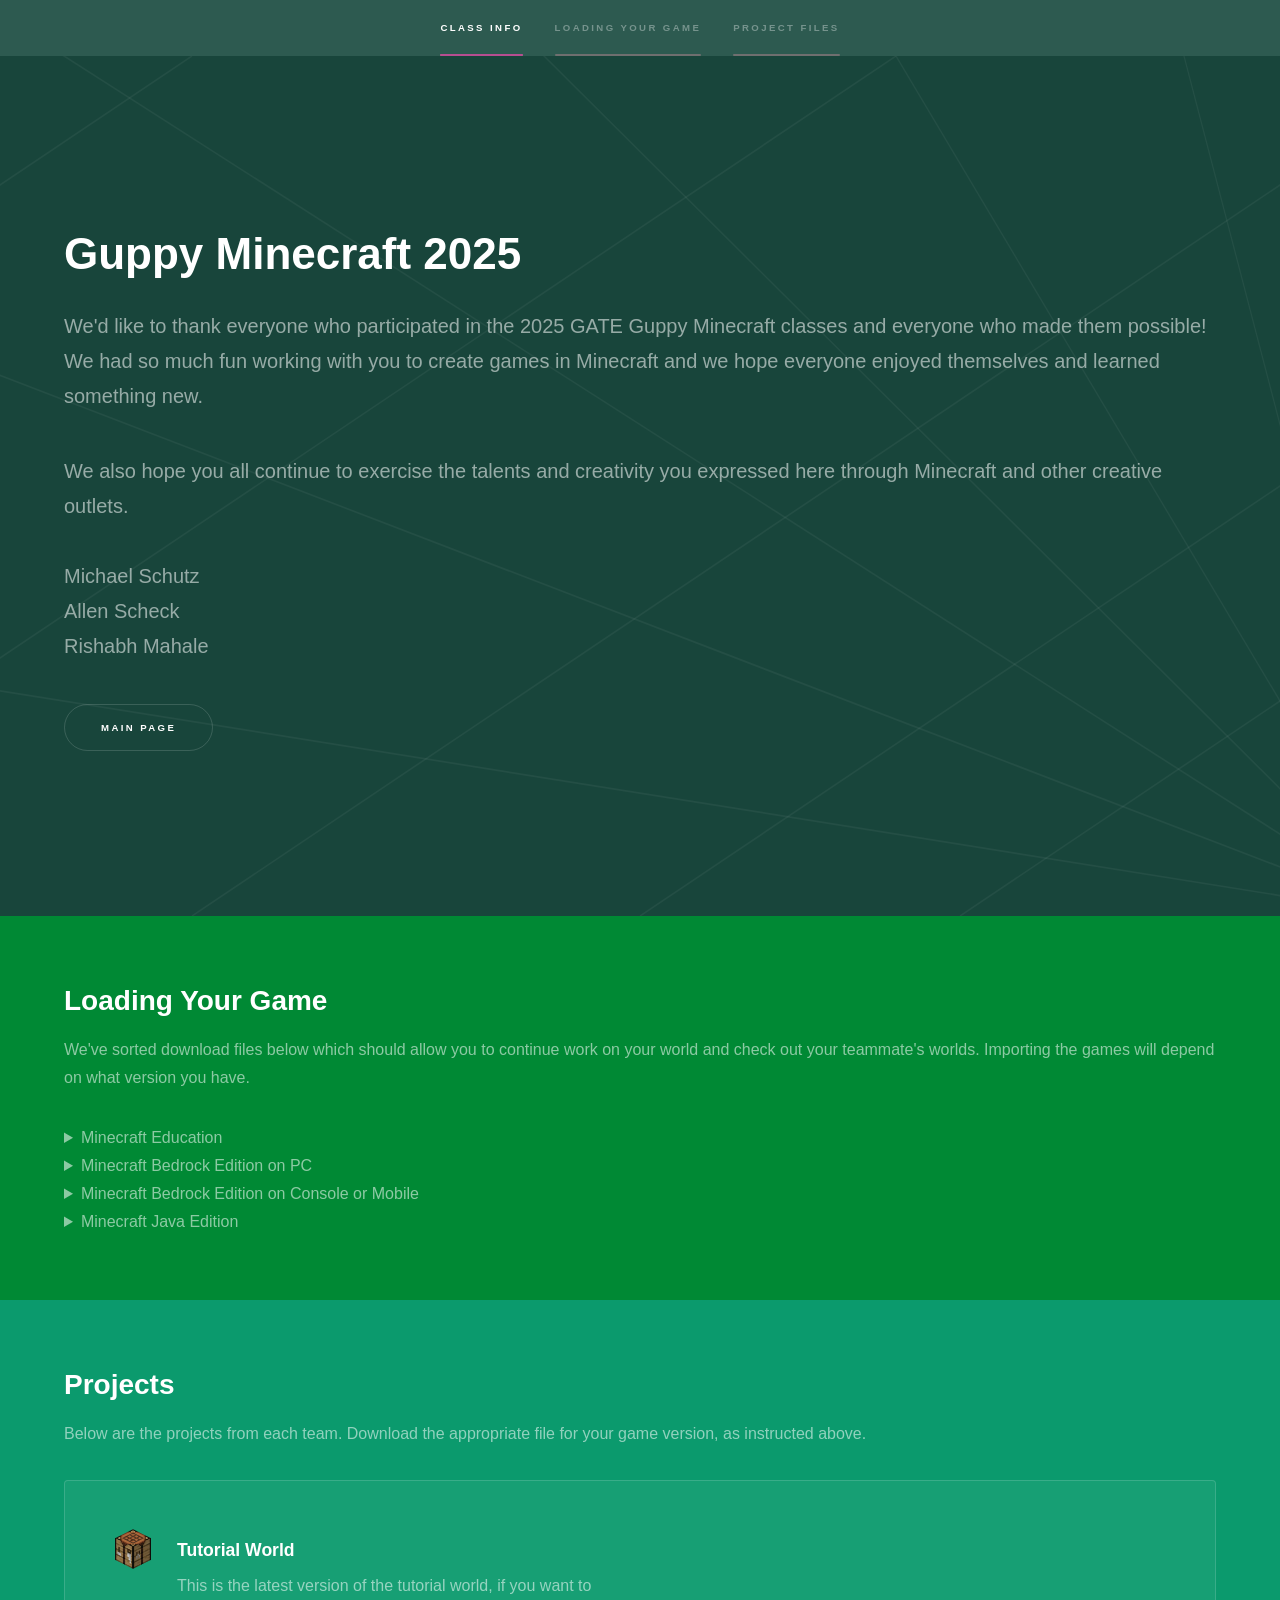
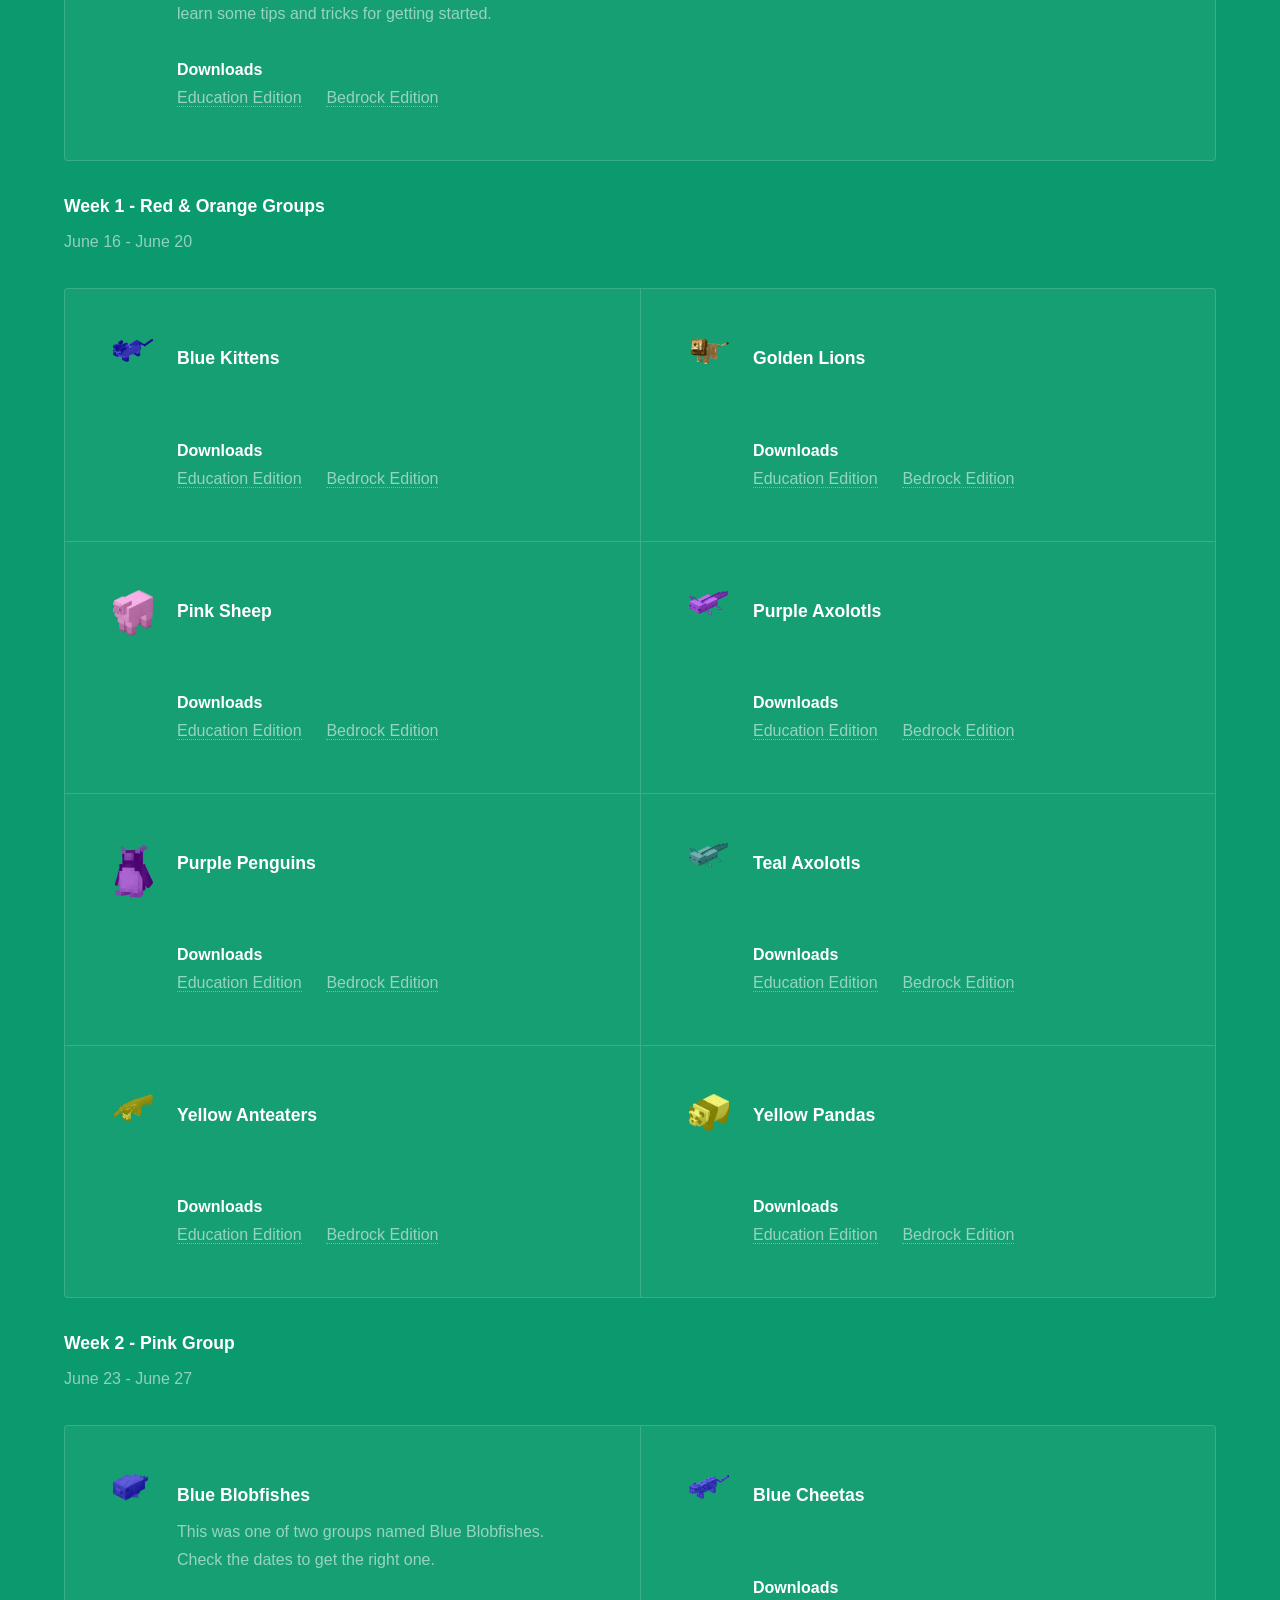
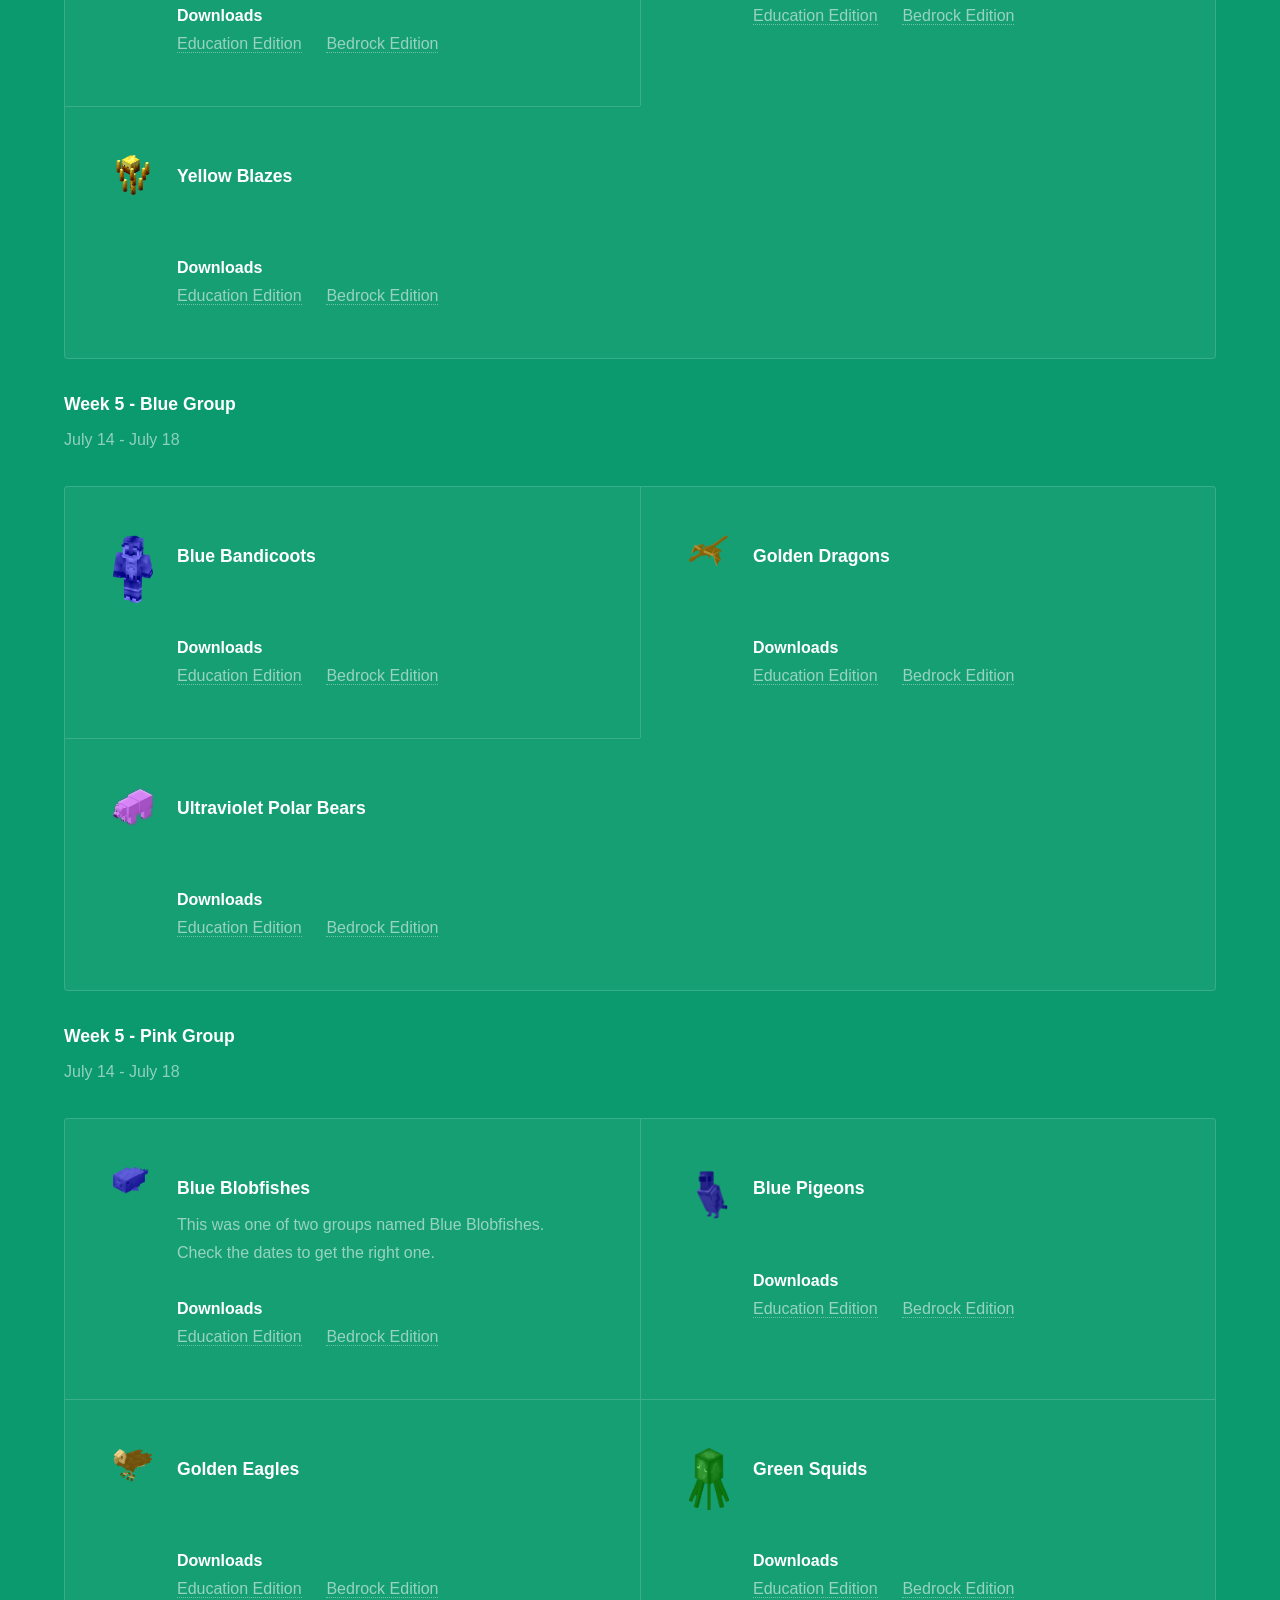
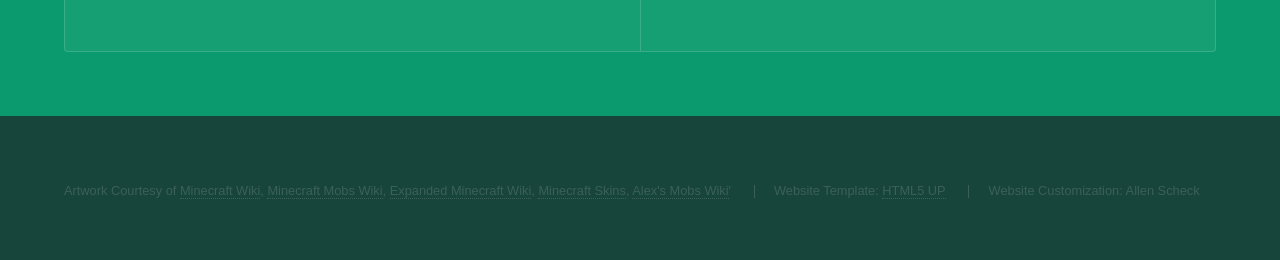
==== 2025.html @ 40b25991 "Updated for 2026 Converted the 2025 page to its own page, updated the main page with the first week'" ====
<!DOCTYPE HTML>
<!--
	Hyperspace by HTML5 UP
	html5up.net | @ajlkn
	Free for personal and commercial use under the CCA 3.0 license (html5up.net/license)
-->
<html>
	<head>
		<title>Guppy Minecraft</title>
		<meta charset="utf-8" />
		<meta name="viewport" content="width=device-width, initial-scale=1, user-scalable=no" />
		<link rel="stylesheet" href="assets/css/main.css" />
		<noscript><link rel="stylesheet" href="assets/css/noscript.css" /></noscript>
	</head>
	<body class="is-preload">

		<!-- Sidebar -->
			<section id="sidebar">
				<div class="inner">
					<nav>
						<ul>
							<li><a href="#intro">Class Info</a></li>
							<li><a href="#one">Loading Your Game</a></li>
							<li><a href="#two">Project Files</a></li>
						</ul>
					</nav>
				</div>
			</section>

		<!-- Wrapper -->
			<div id="wrapper">

				<!-- Intro -->
					<section id="intro" class="wrapper style1 fullscreen fade-up">
						<div class="inner">
							<h1>Guppy Minecraft 2025</h1>
							<p>We'd like to thank everyone who participated in the 2025 GATE Guppy Minecraft classes and everyone who made them possible! 
							We had so much fun working with you to create games in Minecraft and we hope everyone enjoyed themselves and learned something new.
							<p>We also hope you all continue to exercise the talents and creativity you expressed here through Minecraft and other creative outlets.

							<br>
							<br>Michael Schutz
                            <br>Allen Scheck
							<br>Rishabh Mahale
							</p>

							<ul class="actions">
								<li><a href="index" class="button scrolly">Main Page</a></li>								
							</ul>
						</div>
					</section>
					<!-- One -->
					<section id="one" class="wrapper style2 fade-up">
					<div class="inner">
					<h2>Loading Your Game</h2>
							<p>We've sorted download files below which should allow you to continue work on your world and check out your teammate's worlds. Importing the games will depend on what version you have.
							<details>
								<summary>Minecraft Education</summary>
								<div style="margin-left:5%;">
									This is the version we used to build the game. It is generally only available to educators, but you may have a license through your school.<br>
									Download the Education Edition file and double click the file or use the <b>Import</b> button in-game.
								</div>
							</details>
							<details>
								<summary>Minecraft Bedrock Edition on PC</summary>
								<div style="margin-left:5%;">
									Minecraft Education does not officially support conversion to Bedrock but we used a third-party tool to convert the maps and they appear to be fully-intact even including features that are normally exclusive to Education Edition (like NPCs).<br>
									Download the Bedrock file and double click the file or use the <b>Import</b> button in-game.
								</div>
							</details>
							<details>
								<summary>Minecraft Bedrock Edition on Console or Mobile</summary>
								<div style="margin-left:5%;">
									Importing the map to console or mobile <b>can be done</b>, but it's kind of complicated.
									
									<ol>
										<li>You (or a friend) will need a copy of Bedrock Edition on PC.</li>
										<li>Import the file to PC following the instructions above.</li>
										<li>Click the edit button next to the imported world.</li>
										<li>Click <b>Play on Realms</b>. This will create a <a href="https://www.minecraft.net/en-us/realms">Minecraft Realms Server</a> (An official Minecraft Service that provides server hosting for a monthly fee - currently starting at $4 a month. If you have never used it before, you should have access to a free trial.)</li>
										<li>Invite the account on your console or mobile device to the realm.</li>
										<li>Click the edit button next to the Realm on the console or mobile device and select <b>Download</b>.</li>
									</ol>
								</div>
							</details>
							<details>
								<summary>Minecraft Java Edition</summary>
								<div style="margin-left:5%;">
									This is the original version of Minecraft, which does not receive the same updates as the Bedrock Edition and is less compatibile.<br>
									It is possible to convert the file using a 3rd-party tool called <a href="https://www.chunker.app/">Chunker</a>, <i>(which is not an official Minecraft product, but is generally trusted by the community.)</i>
									We attempted to convert some of the files with Chunker, but they were missing a lot of the essential elements that are exclusive to Bedrock and Education Edition and added some strange structures due to misreading map heights, so we have not included those. You are welcome to attempt to convert the files yourself, but they may still require a lot of changes before they're playable again.
								</div>
							</details>
							</p>
					</div>
					</section>
				<!-- Two -->
					<section id="two" class="wrapper style3 fade-up">
						<div class="inner">
							<h2>Projects</h2>
							<p>Below are the projects from each team. Download the appropriate file for your game version, as instructed above.</p>
							<div class="features">
							<section>
									<span class="icon transparent major"><img src="images/CraftingTable_MinecraftWiki.webp"width=100%></span>
									<div><h3>Tutorial World</h3>
									<p> This is the latest version of the tutorial world, if you want to learn some tips and tricks for getting started.
									<br><br><b>Downloads</b><br>
									<a href="worlds/2025/Tutorial_EDU.mcworld" download>Education Edition</a> &emsp;
									<a href="worlds/2025/Tutorial_BR.mcworld" download>Bedrock Edition</a> &emsp;
								
									</ul></p>
								</div>
								</section>
								</div>
							<div><h3>Week 1 - Red & Orange Groups</h3>
							<p>June 16 - June 20</p>
							<div class="features">
								<section>
									<span class="icon transparent major"><img src="images/BlueKitten_MinecraftWiki.webp"width=100%></span>
									<div><h3>Blue Kittens</h3>
									<p>
									<br><br><b>Downloads</b><br>
									<a href="worlds/2025/Blue_Kittens_EDU.mcworld" download>Education Edition</a> &emsp;
									<a href="worlds/2025/Blue_Kittens_BR.mcworld" download>Bedrock Edition</a> &emsp;
								
									</ul></p>
								</div>
								</section>
								<section>
									<span class="icon transparent major"><img src="images/lion_MinecraftWiki.webp"width=100%></span>
									<div><h3>Golden Lions</h3>
									<p>
									<br><br><b>Downloads</b><br>
									<a href="worlds/2025/Golden_Lions_EDU.mcworld" download>Education Edition</a> &emsp;
									<a href="worlds/2025/Golden_Lions_BR.mcworld" download>Bedrock Edition</a> &emsp;
								
									</ul></p>
								</div>
								</section>
								<section>
									<span class="icon transparent major"><img src="images/PinkSheep_MinecraftWiki.webp"width=100%></span>
									<div><h3>Pink Sheep</h3>
									<p>
									<br><br><b>Downloads</b><br>
									<a href="worlds/2025/Pink_Sheep_EDU.mcworld" download>Education Edition</a> &emsp;
									<a href="worlds/2025/Pink_Sheep_BR.mcworld" download>Bedrock Edition</a> &emsp;
								
									</ul></p>
								</div>
								</section>
																<section>
									<span class="icon transparent major"><img src="images/PurpleAxolotl_MinecraftWiki.webp"width=100%></span>
									<div><h3>Purple Axolotls</h3>
									<p>
									<br><br><b>Downloads</b><br>
									<a href="worlds/2025/Purple_Axolotls_EDU.mcworld" download>Education Edition</a> &emsp;
									<a href="worlds/2025/Purple_Axolotls_BR.mcworld" download>Bedrock Edition</a> &emsp;
								
									</ul></p>
								</div>
								</section>
																<section>
									<span class="icon transparent major"><img src="images/PurplePenguin_MinecraftMobsWiki.webp"width=100%></span>
									<div><h3>Purple Penguins</h3>
									<p>
									<br><br><b>Downloads</b><br>
									<a href="worlds/2025/Purple_Penguins_EDU.mcworld" download>Education Edition</a> &emsp;
									<a href="worlds/2025/Purple_Penguins_BR.mcworld" download>Bedrock Edition</a> &emsp;
								
									</ul></p>
								</div>
								</section>
																<section>
									<span class="icon transparent major"><img src="images/TealAxolotl_MinecraftWiki.webp"width=100%></span>
									<div><h3>Teal Axolotls</h3>
									<p>
									<br><br><b>Downloads</b><br>
									<a href="worlds/2025/Teal_Axolotls_EDU.mcworld" download>Education Edition</a> &emsp;
									<a href="worlds/2025/Teal_Axolotls_BR.mcworld" download>Bedrock Edition</a> &emsp;
								
									</ul></p>
								</div>
								</section>
																<section>
									<span class="icon transparent major"><img src="images/YellowAnteater_AlexsMobsUnofficialWiki.webp"width=100%></span>
									<div><h3>Yellow Anteaters</h3>
									<p>
									<br><br><b>Downloads</b><br>
									<a href="worlds/2025/Yellow_Anteaters_EDU.mcworld" download>Education Edition</a> &emsp;
									<a href="worlds/2025/Yellow_Anteaters_BR.mcworld" download>Bedrock Edition</a> &emsp;
								
									</ul></p>
								</div>
								</section>
																<section>
									<span class="icon transparent major"><img src="images/YellowPanda_MinecraftWiki.webp"width=100%></span>
									<div><h3>Yellow Pandas</h3>
									<p>
									<br><br><b>Downloads</b><br>
									<a href="worlds/2025/Yellow_Pandas_EDU.mcworld" download>Education Edition</a> &emsp;
									<a href="worlds/2025/Yellow_Pandas_BR.mcworld" download>Bedrock Edition</a> &emsp;
								
									</ul></p>
								</div>
								</section>
							</div>
							<div><h3>Week 2 - Pink Group</h3>
							<p>June 23 - June 27</p>
							<div class="features">
								<section>
									<span class="icon transparent major"><img src="images/BlueBlobfish_ExpandedMinecraftWiki.png"width=100%></span>
									<div><h3>Blue Blobfishes</h3>
									<p>This was one of two groups named Blue Blobfishes. Check the dates to get the right one.
									<br><br><b>Downloads</b><br>
									<a href="worlds/2025/Blue_Blobfish_EDU.mcworld" download>Education Edition</a> &emsp;
									<a href="worlds/2025/Blue_Blobfish_BR.mcworld" download>Bedrock Edition</a> &emsp;
								
									</ul></p>
								</div>
								</section>
								<section>
									<span class="icon transparent major"><img src="images/BlueOcelot_MinecraftWiki.webp"width=100%></span>
									<div><h3>Blue Cheetas</h3>
									<p>
									<br><br><b>Downloads</b><br>
									<a href="worlds/2025/Blue_Cheetas_EDU.mcworld" download>Education Edition</a> &emsp;
									<a href="worlds/2025/Blue_Cheetas_BR.mcworld" download>Bedrock Edition</a> &emsp;
								
									</ul></p>
								</div>
								</section>
								<section>
									<span class="icon transparent major"><img src="images/Blaze_MinecraftWiki.png"width=100%></span>
									<div><h3>Yellow Blazes</h3>
									<p>
									<br><br><b>Downloads</b><br>
									<a href="worlds/2025/Yellow_Blazes_EDU.mcworld" download>Education Edition</a> &emsp;
									<a href="worlds/2025/Yellow_Blazes_BR.mcworld" download>Bedrock Edition</a> &emsp;
								
									</ul></p>
								</div>
								</section>
								
							</div>
							<div><h3>Week 5 - Blue Group</h3>
							<p>July 14 - July 18</p>
							<div class="features">
								<section>
									<span class="icon transparent major"><img src="images/BlueBandicoot_MinecraftSkins.webp"width=100%></span>
									<div><h3>Blue Bandicoots</h3>
									<p> 
									<br><br><b>Downloads</b><br>
									<a href="worlds/2025/Blue_Bandicoots_EDU.mcworld" download>Education Edition</a> &emsp;
									<a href="worlds/2025/Blue_Bandicoots_BR.mcworld" download>Bedrock Edition</a> &emsp;
								
									</ul></p>
								</div>
								</section>
								<section>
									<span class="icon transparent major"><img src="images/GoldenDragon_MinecraftWiki.png"width=100%></span>
									<div><h3>Golden Dragons</h3>
									<p>
									<br><br><b>Downloads</b><br>
									<a href="worlds/2025/Golden_Dragons_EDU.mcworld" download>Education Edition</a> &emsp;
									<a href="worlds/2025/Golden_Dragons_BR.mcworld" download>Bedrock Edition</a> &emsp;
								
									</ul></p>
								</div>
								</section>
								<section>
									<span class="icon transparent major"><img src="images/UVPolarBear_MinecraftWiki.webp"width=100%></span>
									<div><h3>Ultraviolet Polar Bears</h3>
									<p>
									<br><br><b>Downloads</b><br>
									<a href="worlds/2025/UV_Polar_Bears_EDU.mcworld" download>Education Edition</a> &emsp;
									<a href="worlds/2025/UV_Polar_Bears_BR.mcworld" download>Bedrock Edition</a> &emsp;
								
									</ul></p>
								</div>
								</section>
								
							</div>
							<div><h3>Week 5 - Pink Group</h3>
							<p>July 14 - July 18</p>
							<div class="features">
								<section>
									<span class="icon transparent major"><img src="images/BlueBlobfish_ExpandedMinecraftWiki.png"width=100%></span>
									<div><h3>Blue Blobfishes</h3>
									<p> This was one of two groups named Blue Blobfishes. Check the dates to get the right one.
									<br><br><b>Downloads</b><br>
									<a href="worlds/2025/Blue_Blobfishes_EDU.mcworld" download>Education Edition</a> &emsp;
									<a href="worlds/2025/Blue_Blobfishes_BR.mcworld" download>Bedrock Edition</a> &emsp;
								
									</ul></p>
								</div>
								</section>
								<section>
									<span class="icon transparent major"><img src="images/Blue_Pigeon_MinecraftMobsWiki.png"width=100%></span>
									<div><h3>Blue Pigeons</h3>
									<p> 
									<br><br><b>Downloads</b><br>
									<a href="worlds/2025/Blue_Pigeons_EDU.mcworld" download>Education Edition</a> &emsp;
									<a href="worlds/2025/Blue_Pigeons_BR.mcworld" download>Bedrock Edition</a> &emsp;
								
									</ul></p>
								</div>
								</section>
								<section>
									<span class="icon transparent major"><img src="images/GoldenEagle_AlexsMobs.png"width=100%></span>
									<div><h3>Golden Eagles</h3>
									<p> 
									<br><br><b>Downloads</b><br>
									<a href="worlds/2025/Golden_Eagles_EDU.mcworld" download>Education Edition</a> &emsp;
									<a href="worlds/2025/Golden_Eagles_BR.mcworld" download>Bedrock Edition</a> &emsp;
								
									</ul></p>
								</div>
								</section>
								<section>
									<span class="icon transparent major"><img src="images/GreenSquid_MinecraftWiki.png"width=100%></span>
									<div><h3>Green Squids</h3>
									<p>
									<br><br><b>Downloads</b><br>
									<a href="worlds/2025/Green_Squids_EDU.mcworld" download>Education Edition</a> &emsp;
									<a href="worlds/2025/Green_Squids_BR.mcworld" download>Bedrock Edition</a> &emsp;
								
									</ul></p>
								</div>
								</section>
								
							</div>
							
						</div>

					</section>

				

			</div>

		<!-- Footer -->
			<footer id="footer" class="wrapper style1-alt">
				<div class="inner">
					<ul class="menu">
						<li>Artwork Courtesy of <a href="https://minecraft.wiki/">Minecraft Wiki</a>, <a href="https://mcmobs.fandom.com/">Minecraft Mobs Wiki</a>, <a href="https://expanded-minecraft.fandom.com/">Expanded Minecraft Wiki</a>, <a href="https://www.minecraftskins.net/">Minecraft Skins</a>, <a href="https://alexs-mobs-unofficial.fandom.com/">Alex's Mobs Wiki</a></li>'
						<li>Website Template: <a href="https://html5up.net">HTML5 UP</a></li>
						<li>Website Customization: Allen Scheck</li>
					</ul>
				</div>
			</footer>

		<!-- Scripts -->
			<script src="assets/js/jquery.min.js"></script>
			<script src="assets/js/jquery.scrollex.min.js"></script>
			<script src="assets/js/jquery.scrolly.min.js"></script>
			<script src="assets/js/browser.min.js"></script>
			<script src="assets/js/breakpoints.min.js"></script>
			<script src="assets/js/util.js"></script>
			<script src="assets/js/main.js"></script>

	</body>
</html>
---- assets/css/main.css ----
@import url(fontawesome-all.min.css);

/*
	Hyperspace by HTML5 UP
	html5up.net | @ajlkn
	Free for personal and commercial use under the CCA 3.0 license (html5up.net/license)
*/

html, body, div, span, applet, object,
iframe, h1, h2, h3, h4, h5, h6, p, blockquote,
pre, a, abbr, acronym, address, big, cite,
code, del, dfn, em, img, ins, kbd, q, s, samp,
small, strike, strong, sub, sup, tt, var, b,
u, i, center, dl, dt, dd, ol, ul, li, fieldset,
form, label, legend, table, caption, tbody,
tfoot, thead, tr, th, td, article, aside,
canvas, details, embed, figure, figcaption,
footer, header, hgroup, menu, nav, output, ruby,
section, summary, time, mark, audio, video {
	margin: 0;
	padding: 0;
	border: 0;
	font-size: 100%;
	font: inherit;
	vertical-align: baseline;}

article, aside, details, figcaption, figure,
footer, header, hgroup, menu, nav, section {
	display: block;}

body {
	line-height: 1;
}

ol, ul {
	list-style: none;
}

blockquote, q {
	quotes: none;
}

	blockquote:before, blockquote:after, q:before, q:after {
		content: '';
		content: none;
	}

table {
	border-collapse: collapse;
	border-spacing: 0;
}

body {
	-webkit-text-size-adjust: none;
}

mark {
	background-color: transparent;
	color: inherit;
}

input::-moz-focus-inner {
	border: 0;
	padding: 0;
}

input, select, textarea {
	-moz-appearance: none;
	-webkit-appearance: none;
	-ms-appearance: none;
	appearance: none;
}

/* Basic */

	@-ms-viewport {
		width: device-width;
	}

	body {
		-ms-overflow-style: scrollbar;
	}

	@media screen and (max-width: 480px) {

		html, body {
			min-width: 320px;
		}

	}

	html {
		box-sizing: border-box;
	}

	*, *:before, *:after {
		box-sizing: inherit;
	}

	body {
		background: #312450;
	}

		body.is-preload *, body.is-preload *:before, body.is-preload *:after {
			-moz-animation: none !important;
			-webkit-animation: none !important;
			-ms-animation: none !important;
			animation: none !important;
			-moz-transition: none !important;
			-webkit-transition: none !important;
			-ms-transition: none !important;
			transition: none !important;
		}

/* Type */

	body, input, select, textarea {
		color: rgba(255, 255, 255, 0.55);
		font-family: Arial, Helvetica, sans-serif;
		font-size: 16.5pt;
		font-weight: normal;
		line-height: 1.75;
	}

		@media screen and (max-width: 1680px) {

			body, input, select, textarea {
				font-size: 13pt;
			}

		}

		@media screen and (max-width: 1280px) {

			body, input, select, textarea {
				font-size: 12pt;
			}

		}

		@media screen and (max-width: 360px) {

			body, input, select, textarea {
				font-size: 11pt;
			}

		}

	a {
		-moz-transition: color 0.2s ease, border-bottom-color 0.2s ease;
		-webkit-transition: color 0.2s ease, border-bottom-color 0.2s ease;
		-ms-transition: color 0.2s ease, border-bottom-color 0.2s ease;
		transition: color 0.2s ease, border-bottom-color 0.2s ease;
		border-bottom: dotted 1px rgba(255, 255, 255, 0.35);
		color: inherit;
		text-decoration: none;
	}

		a:hover {
			border-bottom-color: transparent;
			color: #ffffff;
		}

	strong, b {
		color: #ffffff;
		font-weight: bold;
	}

	em, i {
		font-style: italic;
	}

	p {
		margin: 0 0 2em 0;
	}

	h1, h2, h3, h4, h5, h6 {
		color: #ffffff;
		font-weight: bold;
		line-height: 1.5;
		margin: 0 0 0.5em 0;
	}

		h1 a, h2 a, h3 a, h4 a, h5 a, h6 a {
			color: inherit;
			text-decoration: none;
		}

	h1 {
		font-size: 2.75em;
	}

		h1.major {
			margin: 0 0 1.3em 0;
			position: relative;
			padding-bottom: 0.35em;
		}

			h1.major:after {
				background-image: -moz-linear-gradient(to right, #5e42a6, #b74e91);
				background-image: -webkit-linear-gradient(to right, #5e42a6, #b74e91);
				background-image: -ms-linear-gradient(to right, #5e42a6, #b74e91);
				background-image: linear-gradient(to right, #5e42a6, #b74e91);
				-moz-transition: max-width 0.2s ease;
				-webkit-transition: max-width 0.2s ease;
				-ms-transition: max-width 0.2s ease;
				transition: max-width 0.2s ease;
				border-radius: 0.2em;
				bottom: 0;
				content: '';
				height: 0.05em;
				position: absolute;
				right: 0;
				width: 100%;
			}

	h2 {
		font-size: 1.75em;
	}

	h3 {
		font-size: 1.1em;
	}

	h4 {
		font-size: 1em;
	}

	h5 {
		font-size: 0.8em;
	}

	h6 {
		font-size: 0.6em;
	}

	@media screen and (max-width: 736px) {

		h1 {
			font-size: 2em;
		}

		h2 {
			font-size: 1.25em;
		}

		h3 {
			font-size: 1em;
		}

		h4 {
			font-size: 0.8em;
		}

		h5 {
			font-size: 0.6em;
		}

		h6 {
			font-size: 0.6em;
		}

	}

	sub {
		font-size: 0.8em;
		position: relative;
		top: 0.5em;
	}

	sup {
		font-size: 0.8em;
		position: relative;
		top: -0.5em;
	}

	blockquote {
		border-left: solid 4px rgba(255, 255, 255, 0.15);
		font-style: italic;
		margin: 0 0 2em 0;
		padding: 0.5em 0 0.5em 2em;
	}

	code {
		background: rgba(255, 255, 255, 0.05);
		border-radius: 0.25em;
		border: solid 1px rgba(255, 255, 255, 0.15);
		font-family: "Courier New", monospace;
		font-size: 0.9em;
		margin: 0 0.25em;
		padding: 0.25em 0.65em;
	}

	pre {
		-webkit-overflow-scrolling: touch;
		font-family: "Courier New", monospace;
		font-size: 0.9em;
		margin: 0 0 2em 0;
	}

		pre code {
			display: block;
			line-height: 1.75em;
			padding: 1em 1.5em;
			overflow-x: auto;
		}

	hr {
		border: 0;
		border-bottom: solid 1px rgba(255, 255, 255, 0.15);
		margin: 2em 0;
	}

		hr.major {
			margin: 3em 0;
		}

	.align-left {
		text-align: left;
	}

	.align-center {
		text-align: center;
	}

	.align-right {
		text-align: right;
	}

/* Row */

	.row {
		display: flex;
		flex-wrap: wrap;
		box-sizing: border-box;
		align-items: stretch;
	}

		.row > * {
			box-sizing: border-box;
		}

		.row.gtr-uniform > * > :last-child {
			margin-bottom: 0;
		}

		.row.aln-left {
			justify-content: flex-start;
		}

		.row.aln-center {
			justify-content: center;
		}

		.row.aln-right {
			justify-content: flex-end;
		}

		.row.aln-top {
			align-items: flex-start;
		}

		.row.aln-middle {
			align-items: center;
		}

		.row.aln-bottom {
			align-items: flex-end;
		}

		.row > .imp {
			order: -1;
		}

		.row > .col-1 {
			width: 8.33333%;
		}

		.row > .off-1 {
			margin-left: 8.33333%;
		}

		.row > .col-2 {
			width: 16.66667%;
		}

		.row > .off-2 {
			margin-left: 16.66667%;
		}

		.row > .col-3 {
			width: 25%;
		}

		.row > .off-3 {
			margin-left: 25%;
		}

		.row > .col-4 {
			width: 33.33333%;
		}

		.row > .off-4 {
			margin-left: 33.33333%;
		}

		.row > .col-5 {
			width: 41.66667%;
		}

		.row > .off-5 {
			margin-left: 41.66667%;
		}

		.row > .col-6 {
			width: 50%;
		}

		.row > .off-6 {
			margin-left: 50%;
		}

		.row > .col-7 {
			width: 58.33333%;
		}

		.row > .off-7 {
			margin-left: 58.33333%;
		}

		.row > .col-8 {
			width: 66.66667%;
		}

		.row > .off-8 {
			margin-left: 66.66667%;
		}

		.row > .col-9 {
			width: 75%;
		}

		.row > .off-9 {
			margin-left: 75%;
		}

		.row > .col-10 {
			width: 83.33333%;
		}

		.row > .off-10 {
			margin-left: 83.33333%;
		}

		.row > .col-11 {
			width: 91.66667%;
		}

		.row > .off-11 {
			margin-left: 91.66667%;
		}

		.row > .col-12 {
			width: 100%;
		}

		.row > .off-12 {
			margin-left: 100%;
		}

		.row.gtr-0 {
			margin-top: 0;
			margin-left: 0em;
		}

			.row.gtr-0 > * {
				padding: 0 0 0 0em;
			}

			.row.gtr-0.gtr-uniform {
				margin-top: 0em;
			}

				.row.gtr-0.gtr-uniform > * {
					padding-top: 0em;
				}

		.row.gtr-25 {
			margin-top: 0;
			margin-left: -0.375em;
		}

			.row.gtr-25 > * {
				padding: 0 0 0 0.375em;
			}

			.row.gtr-25.gtr-uniform {
				margin-top: -0.375em;
			}

				.row.gtr-25.gtr-uniform > * {
					padding-top: 0.375em;
				}

		.row.gtr-50 {
			margin-top: 0;
			margin-left: -0.75em;
		}

			.row.gtr-50 > * {
				padding: 0 0 0 0.75em;
			}

			.row.gtr-50.gtr-uniform {
				margin-top: -0.75em;
			}

				.row.gtr-50.gtr-uniform > * {
					padding-top: 0.75em;
				}

		.row {
			margin-top: 0;
			margin-left: -1.5em;
		}

			.row > * {
				padding: 0 0 0 1.5em;
			}

			.row.gtr-uniform {
				margin-top: -1.5em;
			}

				.row.gtr-uniform > * {
					padding-top: 1.5em;
				}

		.row.gtr-150 {
			margin-top: 0;
			margin-left: -2.25em;
		}

			.row.gtr-150 > * {
				padding: 0 0 0 2.25em;
			}

			.row.gtr-150.gtr-uniform {
				margin-top: -2.25em;
			}

				.row.gtr-150.gtr-uniform > * {
					padding-top: 2.25em;
				}

		.row.gtr-200 {
			margin-top: 0;
			margin-left: -3em;
		}

			.row.gtr-200 > * {
				padding: 0 0 0 3em;
			}

			.row.gtr-200.gtr-uniform {
				margin-top: -3em;
			}

				.row.gtr-200.gtr-uniform > * {
					padding-top: 3em;
				}

		@media screen and (max-width: 1680px) {

			.row {
				display: flex;
				flex-wrap: wrap;
				box-sizing: border-box;
				align-items: stretch;
			}

				.row > * {
					box-sizing: border-box;
				}

				.row.gtr-uniform > * > :last-child {
					margin-bottom: 0;
				}

				.row.aln-left {
					justify-content: flex-start;
				}

				.row.aln-center {
					justify-content: center;
				}

				.row.aln-right {
					justify-content: flex-end;
				}

				.row.aln-top {
					align-items: flex-start;
				}

				.row.aln-middle {
					align-items: center;
				}

				.row.aln-bottom {
					align-items: flex-end;
				}

				.row > .imp-xlarge {
					order: -1;
				}

				.row > .col-1-xlarge {
					width: 8.33333%;
				}

				.row > .off-1-xlarge {
					margin-left: 8.33333%;
				}

				.row > .col-2-xlarge {
					width: 16.66667%;
				}

				.row > .off-2-xlarge {
					margin-left: 16.66667%;
				}

				.row > .col-3-xlarge {
					width: 25%;
				}

				.row > .off-3-xlarge {
					margin-left: 25%;
				}

				.row > .col-4-xlarge {
					width: 33.33333%;
				}

				.row > .off-4-xlarge {
					margin-left: 33.33333%;
				}

				.row > .col-5-xlarge {
					width: 41.66667%;
				}

				.row > .off-5-xlarge {
					margin-left: 41.66667%;
				}

				.row > .col-6-xlarge {
					width: 50%;
				}

				.row > .off-6-xlarge {
					margin-left: 50%;
				}

				.row > .col-7-xlarge {
					width: 58.33333%;
				}

				.row > .off-7-xlarge {
					margin-left: 58.33333%;
				}

				.row > .col-8-xlarge {
					width: 66.66667%;
				}

				.row > .off-8-xlarge {
					margin-left: 66.66667%;
				}

				.row > .col-9-xlarge {
					width: 75%;
				}

				.row > .off-9-xlarge {
					margin-left: 75%;
				}

				.row > .col-10-xlarge {
					width: 83.33333%;
				}

				.row > .off-10-xlarge {
					margin-left: 83.33333%;
				}

				.row > .col-11-xlarge {
					width: 91.66667%;
				}

				.row > .off-11-xlarge {
					margin-left: 91.66667%;
				}

				.row > .col-12-xlarge {
					width: 100%;
				}

				.row > .off-12-xlarge {
					margin-left: 100%;
				}

				.row.gtr-0 {
					margin-top: 0;
					margin-left: 0em;
				}

					.row.gtr-0 > * {
						padding: 0 0 0 0em;
					}

					.row.gtr-0.gtr-uniform {
						margin-top: 0em;
					}

						.row.gtr-0.gtr-uniform > * {
							padding-top: 0em;
						}

				.row.gtr-25 {
					margin-top: 0;
					margin-left: -0.375em;
				}

					.row.gtr-25 > * {
						padding: 0 0 0 0.375em;
					}

					.row.gtr-25.gtr-uniform {
						margin-top: -0.375em;
					}

						.row.gtr-25.gtr-uniform > * {
							padding-top: 0.375em;
						}

				.row.gtr-50 {
					margin-top: 0;
					margin-left: -0.75em;
				}

					.row.gtr-50 > * {
						padding: 0 0 0 0.75em;
					}

					.row.gtr-50.gtr-uniform {
						margin-top: -0.75em;
					}

						.row.gtr-50.gtr-uniform > * {
							padding-top: 0.75em;
						}

				.row {
					margin-top: 0;
					margin-left: -1.5em;
				}

					.row > * {
						padding: 0 0 0 1.5em;
					}

					.row.gtr-uniform {
						margin-top: -1.5em;
					}

						.row.gtr-uniform > * {
							padding-top: 1.5em;
						}

				.row.gtr-150 {
					margin-top: 0;
					margin-left: -2.25em;
				}

					.row.gtr-150 > * {
						padding: 0 0 0 2.25em;
					}

					.row.gtr-150.gtr-uniform {
						margin-top: -2.25em;
					}

						.row.gtr-150.gtr-uniform > * {
							padding-top: 2.25em;
						}

				.row.gtr-200 {
					margin-top: 0;
					margin-left: -3em;
				}

					.row.gtr-200 > * {
						padding: 0 0 0 3em;
					}

					.row.gtr-200.gtr-uniform {
						margin-top: -3em;
					}

						.row.gtr-200.gtr-uniform > * {
							padding-top: 3em;
						}

		}

		@media screen and (max-width: 1280px) {

			.row {
				display: flex;
				flex-wrap: wrap;
				box-sizing: border-box;
				align-items: stretch;
			}

				.row > * {
					box-sizing: border-box;
				}

				.row.gtr-uniform > * > :last-child {
					margin-bottom: 0;
				}

				.row.aln-left {
					justify-content: flex-start;
				}

				.row.aln-center {
					justify-content: center;
				}

				.row.aln-right {
					justify-content: flex-end;
				}

				.row.aln-top {
					align-items: flex-start;
				}

				.row.aln-middle {
					align-items: center;
				}

				.row.aln-bottom {
					align-items: flex-end;
				}

				.row > .imp-large {
					order: -1;
				}

				.row > .col-1-large {
					width: 8.33333%;
				}

				.row > .off-1-large {
					margin-left: 8.33333%;
				}

				.row > .col-2-large {
					width: 16.66667%;
				}

				.row > .off-2-large {
					margin-left: 16.66667%;
				}

				.row > .col-3-large {
					width: 25%;
				}

				.row > .off-3-large {
					margin-left: 25%;
				}

				.row > .col-4-large {
					width: 33.33333%;
				}

				.row > .off-4-large {
					margin-left: 33.33333%;
				}

				.row > .col-5-large {
					width: 41.66667%;
				}

				.row > .off-5-large {
					margin-left: 41.66667%;
				}

				.row > .col-6-large {
					width: 50%;
				}

				.row > .off-6-large {
					margin-left: 50%;
				}

				.row > .col-7-large {
					width: 58.33333%;
				}

				.row > .off-7-large {
					margin-left: 58.33333%;
				}

				.row > .col-8-large {
					width: 66.66667%;
				}

				.row > .off-8-large {
					margin-left: 66.66667%;
				}

				.row > .col-9-large {
					width: 75%;
				}

				.row > .off-9-large {
					margin-left: 75%;
				}

				.row > .col-10-large {
					width: 83.33333%;
				}

				.row > .off-10-large {
					margin-left: 83.33333%;
				}

				.row > .col-11-large {
					width: 91.66667%;
				}

				.row > .off-11-large {
					margin-left: 91.66667%;
				}

				.row > .col-12-large {
					width: 100%;
				}

				.row > .off-12-large {
					margin-left: 100%;
				}

				.row.gtr-0 {
					margin-top: 0;
					margin-left: 0em;
				}

					.row.gtr-0 > * {
						padding: 0 0 0 0em;
					}

					.row.gtr-0.gtr-uniform {
						margin-top: 0em;
					}

						.row.gtr-0.gtr-uniform > * {
							padding-top: 0em;
						}

				.row.gtr-25 {
					margin-top: 0;
					margin-left: -0.375em;
				}

					.row.gtr-25 > * {
						padding: 0 0 0 0.375em;
					}

					.row.gtr-25.gtr-uniform {
						margin-top: -0.375em;
					}

						.row.gtr-25.gtr-uniform > * {
							padding-top: 0.375em;
						}

				.row.gtr-50 {
					margin-top: 0;
					margin-left: -0.75em;
				}

					.row.gtr-50 > * {
						padding: 0 0 0 0.75em;
					}

					.row.gtr-50.gtr-uniform {
						margin-top: -0.75em;
					}

						.row.gtr-50.gtr-uniform > * {
							padding-top: 0.75em;
						}

				.row {
					margin-top: 0;
					margin-left: -1.5em;
				}

					.row > * {
						padding: 0 0 0 1.5em;
					}

					.row.gtr-uniform {
						margin-top: -1.5em;
					}

						.row.gtr-uniform > * {
							padding-top: 1.5em;
						}

				.row.gtr-150 {
					margin-top: 0;
					margin-left: -2.25em;
				}

					.row.gtr-150 > * {
						padding: 0 0 0 2.25em;
					}

					.row.gtr-150.gtr-uniform {
						margin-top: -2.25em;
					}

						.row.gtr-150.gtr-uniform > * {
							padding-top: 2.25em;
						}

				.row.gtr-200 {
					margin-top: 0;
					margin-left: -3em;
				}

					.row.gtr-200 > * {
						padding: 0 0 0 3em;
					}

					.row.gtr-200.gtr-uniform {
						margin-top: -3em;
					}

						.row.gtr-200.gtr-uniform > * {
							padding-top: 3em;
						}

		}

		@media screen and (max-width: 980px) {

			.row {
				display: flex;
				flex-wrap: wrap;
				box-sizing: border-box;
				align-items: stretch;
			}

				.row > * {
					box-sizing: border-box;
				}

				.row.gtr-uniform > * > :last-child {
					margin-bottom: 0;
				}

				.row.aln-left {
					justify-content: flex-start;
				}

				.row.aln-center {
					justify-content: center;
				}

				.row.aln-right {
					justify-content: flex-end;
				}

				.row.aln-top {
					align-items: flex-start;
				}

				.row.aln-middle {
					align-items: center;
				}

				.row.aln-bottom {
					align-items: flex-end;
				}

				.row > .imp-medium {
					order: -1;
				}

				.row > .col-1-medium {
					width: 8.33333%;
				}

				.row > .off-1-medium {
					margin-left: 8.33333%;
				}

				.row > .col-2-medium {
					width: 16.66667%;
				}

				.row > .off-2-medium {
					margin-left: 16.66667%;
				}

				.row > .col-3-medium {
					width: 25%;
				}

				.row > .off-3-medium {
					margin-left: 25%;
				}

				.row > .col-4-medium {
					width: 33.33333%;
				}

				.row > .off-4-medium {
					margin-left: 33.33333%;
				}

				.row > .col-5-medium {
					width: 41.66667%;
				}

				.row > .off-5-medium {
					margin-left: 41.66667%;
				}

				.row > .col-6-medium {
					width: 50%;
				}

				.row > .off-6-medium {
					margin-left: 50%;
				}

				.row > .col-7-medium {
					width: 58.33333%;
				}

				.row > .off-7-medium {
					margin-left: 58.33333%;
				}

				.row > .col-8-medium {
					width: 66.66667%;
				}

				.row > .off-8-medium {
					margin-left: 66.66667%;
				}

				.row > .col-9-medium {
					width: 75%;
				}

				.row > .off-9-medium {
					margin-left: 75%;
				}

				.row > .col-10-medium {
					width: 83.33333%;
				}

				.row > .off-10-medium {
					margin-left: 83.33333%;
				}

				.row > .col-11-medium {
					width: 91.66667%;
				}

				.row > .off-11-medium {
					margin-left: 91.66667%;
				}

				.row > .col-12-medium {
					width: 100%;
				}

				.row > .off-12-medium {
					margin-left: 100%;
				}

				.row.gtr-0 {
					margin-top: 0;
					margin-left: 0em;
				}

					.row.gtr-0 > * {
						padding: 0 0 0 0em;
					}

					.row.gtr-0.gtr-uniform {
						margin-top: 0em;
					}

						.row.gtr-0.gtr-uniform > * {
							padding-top: 0em;
						}

				.row.gtr-25 {
					margin-top: 0;
					margin-left: -0.375em;
				}

					.row.gtr-25 > * {
						padding: 0 0 0 0.375em;
					}

					.row.gtr-25.gtr-uniform {
						margin-top: -0.375em;
					}

						.row.gtr-25.gtr-uniform > * {
							padding-top: 0.375em;
						}

				.row.gtr-50 {
					margin-top: 0;
					margin-left: -0.75em;
				}

					.row.gtr-50 > * {
						padding: 0 0 0 0.75em;
					}

					.row.gtr-50.gtr-uniform {
						margin-top: -0.75em;
					}

						.row.gtr-50.gtr-uniform > * {
							padding-top: 0.75em;
						}

				.row {
					margin-top: 0;
					margin-left: -1.5em;
				}

					.row > * {
						padding: 0 0 0 1.5em;
					}

					.row.gtr-uniform {
						margin-top: -1.5em;
					}

						.row.gtr-uniform > * {
							padding-top: 1.5em;
						}

				.row.gtr-150 {
					margin-top: 0;
					margin-left: -2.25em;
				}

					.row.gtr-150 > * {
						padding: 0 0 0 2.25em;
					}

					.row.gtr-150.gtr-uniform {
						margin-top: -2.25em;
					}

						.row.gtr-150.gtr-uniform > * {
							padding-top: 2.25em;
						}

				.row.gtr-200 {
					margin-top: 0;
					margin-left: -3em;
				}

					.row.gtr-200 > * {
						padding: 0 0 0 3em;
					}

					.row.gtr-200.gtr-uniform {
						margin-top: -3em;
					}

						.row.gtr-200.gtr-uniform > * {
							padding-top: 3em;
						}

		}

		@media screen and (max-width: 736px) {

			.row {
				display: flex;
				flex-wrap: wrap;
				box-sizing: border-box;
				align-items: stretch;
			}

				.row > * {
					box-sizing: border-box;
				}

				.row.gtr-uniform > * > :last-child {
					margin-bottom: 0;
				}

				.row.aln-left {
					justify-content: flex-start;
				}

				.row.aln-center {
					justify-content: center;
				}

				.row.aln-right {
					justify-content: flex-end;
				}

				.row.aln-top {
					align-items: flex-start;
				}

				.row.aln-middle {
					align-items: center;
				}

				.row.aln-bottom {
					align-items: flex-end;
				}

				.row > .imp-small {
					order: -1;
				}

				.row > .col-1-small {
					width: 8.33333%;
				}

				.row > .off-1-small {
					margin-left: 8.33333%;
				}

				.row > .col-2-small {
					width: 16.66667%;
				}

				.row > .off-2-small {
					margin-left: 16.66667%;
				}

				.row > .col-3-small {
					width: 25%;
				}

				.row > .off-3-small {
					margin-left: 25%;
				}

				.row > .col-4-small {
					width: 33.33333%;
				}

				.row > .off-4-small {
					margin-left: 33.33333%;
				}

				.row > .col-5-small {
					width: 41.66667%;
				}

				.row > .off-5-small {
					margin-left: 41.66667%;
				}

				.row > .col-6-small {
					width: 50%;
				}

				.row > .off-6-small {
					margin-left: 50%;
				}

				.row > .col-7-small {
					width: 58.33333%;
				}

				.row > .off-7-small {
					margin-left: 58.33333%;
				}

				.row > .col-8-small {
					width: 66.66667%;
				}

				.row > .off-8-small {
					margin-left: 66.66667%;
				}

				.row > .col-9-small {
					width: 75%;
				}

				.row > .off-9-small {
					margin-left: 75%;
				}

				.row > .col-10-small {
					width: 83.33333%;
				}

				.row > .off-10-small {
					margin-left: 83.33333%;
				}

				.row > .col-11-small {
					width: 91.66667%;
				}

				.row > .off-11-small {
					margin-left: 91.66667%;
				}

				.row > .col-12-small {
					width: 100%;
				}

				.row > .off-12-small {
					margin-left: 100%;
				}

				.row.gtr-0 {
					margin-top: 0;
					margin-left: 0em;
				}

					.row.gtr-0 > * {
						padding: 0 0 0 0em;
					}

					.row.gtr-0.gtr-uniform {
						margin-top: 0em;
					}

						.row.gtr-0.gtr-uniform > * {
							padding-top: 0em;
						}

				.row.gtr-25 {
					margin-top: 0;
					margin-left: -0.375em;
				}

					.row.gtr-25 > * {
						padding: 0 0 0 0.375em;
					}

					.row.gtr-25.gtr-uniform {
						margin-top: -0.375em;
					}

						.row.gtr-25.gtr-uniform > * {
							padding-top: 0.375em;
						}

				.row.gtr-50 {
					margin-top: 0;
					margin-left: -0.75em;
				}

					.row.gtr-50 > * {
						padding: 0 0 0 0.75em;
					}

					.row.gtr-50.gtr-uniform {
						margin-top: -0.75em;
					}

						.row.gtr-50.gtr-uniform > * {
							padding-top: 0.75em;
						}

				.row {
					margin-top: 0;
					margin-left: -1.5em;
				}

					.row > * {
						padding: 0 0 0 1.5em;
					}

					.row.gtr-uniform {
						margin-top: -1.5em;
					}

						.row.gtr-uniform > * {
							padding-top: 1.5em;
						}

				.row.gtr-150 {
					margin-top: 0;
					margin-left: -2.25em;
				}

					.row.gtr-150 > * {
						padding: 0 0 0 2.25em;
					}

					.row.gtr-150.gtr-uniform {
						margin-top: -2.25em;
					}

						.row.gtr-150.gtr-uniform > * {
							padding-top: 2.25em;
						}

				.row.gtr-200 {
					margin-top: 0;
					margin-left: -3em;
				}

					.row.gtr-200 > * {
						padding: 0 0 0 3em;
					}

					.row.gtr-200.gtr-uniform {
						margin-top: -3em;
					}

						.row.gtr-200.gtr-uniform > * {
							padding-top: 3em;
						}

		}

		@media screen and (max-width: 480px) {

			.row {
				display: flex;
				flex-wrap: wrap;
				box-sizing: border-box;
				align-items: stretch;
			}

				.row > * {
					box-sizing: border-box;
				}

				.row.gtr-uniform > * > :last-child {
					margin-bottom: 0;
				}

				.row.aln-left {
					justify-content: flex-start;
				}

				.row.aln-center {
					justify-content: center;
				}

				.row.aln-right {
					justify-content: flex-end;
				}

				.row.aln-top {
					align-items: flex-start;
				}

				.row.aln-middle {
					align-items: center;
				}

				.row.aln-bottom {
					align-items: flex-end;
				}

				.row > .imp-xsmall {
					order: -1;
				}

				.row > .col-1-xsmall {
					width: 8.33333%;
				}

				.row > .off-1-xsmall {
					margin-left: 8.33333%;
				}

				.row > .col-2-xsmall {
					width: 16.66667%;
				}

				.row > .off-2-xsmall {
					margin-left: 16.66667%;
				}

				.row > .col-3-xsmall {
					width: 25%;
				}

				.row > .off-3-xsmall {
					margin-left: 25%;
				}

				.row > .col-4-xsmall {
					width: 33.33333%;
				}

				.row > .off-4-xsmall {
					margin-left: 33.33333%;
				}

				.row > .col-5-xsmall {
					width: 41.66667%;
				}

				.row > .off-5-xsmall {
					margin-left: 41.66667%;
				}

				.row > .col-6-xsmall {
					width: 50%;
				}

				.row > .off-6-xsmall {
					margin-left: 50%;
				}

				.row > .col-7-xsmall {
					width: 58.33333%;
				}

				.row > .off-7-xsmall {
					margin-left: 58.33333%;
				}

				.row > .col-8-xsmall {
					width: 66.66667%;
				}

				.row > .off-8-xsmall {
					margin-left: 66.66667%;
				}

				.row > .col-9-xsmall {
					width: 75%;
				}

				.row > .off-9-xsmall {
					margin-left: 75%;
				}

				.row > .col-10-xsmall {
					width: 83.33333%;
				}

				.row > .off-10-xsmall {
					margin-left: 83.33333%;
				}

				.row > .col-11-xsmall {
					width: 91.66667%;
				}

				.row > .off-11-xsmall {
					margin-left: 91.66667%;
				}

				.row > .col-12-xsmall {
					width: 100%;
				}

				.row > .off-12-xsmall {
					margin-left: 100%;
				}

				.row.gtr-0 {
					margin-top: 0;
					margin-left: 0em;
				}

					.row.gtr-0 > * {
						padding: 0 0 0 0em;
					}

					.row.gtr-0.gtr-uniform {
						margin-top: 0em;
					}

						.row.gtr-0.gtr-uniform > * {
							padding-top: 0em;
						}

				.row.gtr-25 {
					margin-top: 0;
					margin-left: -0.375em;
				}

					.row.gtr-25 > * {
						padding: 0 0 0 0.375em;
					}

					.row.gtr-25.gtr-uniform {
						margin-top: -0.375em;
					}

						.row.gtr-25.gtr-uniform > * {
							padding-top: 0.375em;
						}

				.row.gtr-50 {
					margin-top: 0;
					margin-left: -0.75em;
				}

					.row.gtr-50 > * {
						padding: 0 0 0 0.75em;
					}

					.row.gtr-50.gtr-uniform {
						margin-top: -0.75em;
					}

						.row.gtr-50.gtr-uniform > * {
							padding-top: 0.75em;
						}

				.row {
					margin-top: 0;
					margin-left: -1.5em;
				}

					.row > * {
						padding: 0 0 0 1.5em;
					}

					.row.gtr-uniform {
						margin-top: -1.5em;
					}

						.row.gtr-uniform > * {
							padding-top: 1.5em;
						}

				.row.gtr-150 {
					margin-top: 0;
					margin-left: -2.25em;
				}

					.row.gtr-150 > * {
						padding: 0 0 0 2.25em;
					}

					.row.gtr-150.gtr-uniform {
						margin-top: -2.25em;
					}

						.row.gtr-150.gtr-uniform > * {
							padding-top: 2.25em;
						}

				.row.gtr-200 {
					margin-top: 0;
					margin-left: -3em;
				}

					.row.gtr-200 > * {
						padding: 0 0 0 3em;
					}

					.row.gtr-200.gtr-uniform {
						margin-top: -3em;
					}

						.row.gtr-200.gtr-uniform > * {
							padding-top: 3em;
						}

		}

/* Box */

	.box {
		border-radius: 0.25em;
		border: solid 1px rgba(255, 255, 255, 0.15);
		margin-bottom: 2em;
		padding: 1.5em;
	}

		.box > :last-child,
		.box > :last-child > :last-child,
		.box > :last-child > :last-child > :last-child {
			margin-bottom: 0;
		}

		.box.alt {
			border: 0;
			border-radius: 0;
			padding: 0;
		}

/* Button */

	input[type="submit"],
	input[type="reset"],
	input[type="button"],
	button,
	.button {
		-moz-appearance: none;
		-webkit-appearance: none;
		-ms-appearance: none;
		appearance: none;
		-moz-transition: border-color 0.2s ease;
		-webkit-transition: border-color 0.2s ease;
		-ms-transition: border-color 0.2s ease;
		transition: border-color 0.2s ease;
		background-color: transparent;
		border: solid 1px !important;
		border-color: rgba(255, 255, 255, 0.15) !important;
		border-radius: 3em;
		color: #ffffff !important;
		cursor: pointer;
		display: inline-block;
		font-size: 0.6em;
		font-weight: bold;
		height: calc(4.75em + 2px);
		letter-spacing: 0.25em;
		line-height: 4.75em;
		outline: 0;
		padding: 0 3.75em;
		position: relative;
		text-align: center;
		text-decoration: none;
		text-transform: uppercase;
		white-space: nowrap;
	}

		input[type="submit"]:after,
		input[type="reset"]:after,
		input[type="button"]:after,
		button:after,
		.button:after {
			-moz-transform: scale(0.25);
			-webkit-transform: scale(0.25);
			-ms-transform: scale(0.25);
			transform: scale(0.25);
			pointer-events: none;
			-moz-transition: opacity 0.2s ease, -moz-transform 0.2s ease;
			-webkit-transition: opacity 0.2s ease, -webkit-transform 0.2s ease;
			-ms-transition: opacity 0.2s ease, -ms-transform 0.2s ease;
			transition: opacity 0.2s ease, transform 0.2s ease;
			background: #ffffff;
			border-radius: 3em;
			content: '';
			height: 100%;
			left: 0;
			opacity: 0;
			position: absolute;
			top: 0;
			width: 100%;
		}

		input[type="submit"].icon:before,
		input[type="reset"].icon:before,
		input[type="button"].icon:before,
		button.icon:before,
		.button.icon:before {
			margin-right: 0.75em;
		}

		input[type="submit"].fit,
		input[type="reset"].fit,
		input[type="button"].fit,
		button.fit,
		.button.fit {
			width: 100%;
		}

		input[type="submit"].small,
		input[type="reset"].small,
		input[type="button"].small,
		button.small,
		.button.small {
			font-size: 0.4em;
		}

		input[type="submit"].large,
		input[type="reset"].large,
		input[type="button"].large,
		button.large,
		.button.large {
			font-size: 0.8em;
		}

		input[type="submit"].primary,
		input[type="reset"].primary,
		input[type="button"].primary,
		button.primary,
		.button.primary {
			background-color: #ffffff;
			color: #312450 !important;
		}

			input[type="submit"].primary:after,
			input[type="reset"].primary:after,
			input[type="button"].primary:after,
			button.primary:after,
			.button.primary:after {
				display: none;
			}

		input[type="submit"].disabled, input[type="submit"]:disabled,
		input[type="reset"].disabled,
		input[type="reset"]:disabled,
		input[type="button"].disabled,
		input[type="button"]:disabled,
		button.disabled,
		button:disabled,
		.button.disabled,
		.button:disabled {
			cursor: default;
			opacity: 0.5;
			pointer-events: none;
		}

		input[type="submit"]:hover,
		input[type="reset"]:hover,
		input[type="button"]:hover,
		button:hover,
		.button:hover {
			border-color: rgba(255, 255, 255, 0.55) !important;
		}

			input[type="submit"]:hover:after,
			input[type="reset"]:hover:after,
			input[type="button"]:hover:after,
			button:hover:after,
			.button:hover:after {
				opacity: 0.05;
				-moz-transform: scale(1);
				-webkit-transform: scale(1);
				-ms-transform: scale(1);
				transform: scale(1);
			}

			input[type="submit"]:hover:active,
			input[type="reset"]:hover:active,
			input[type="button"]:hover:active,
			button:hover:active,
			.button:hover:active {
				border-color: #ffffff !important;
			}

				input[type="submit"]:hover:active:after,
				input[type="reset"]:hover:active:after,
				input[type="button"]:hover:active:after,
				button:hover:active:after,
				.button:hover:active:after {
					opacity: 0.1;
				}

/* Features */

	.features {
		display: -moz-flex;
		display: -webkit-flex;
		display: -ms-flex;
		display: flex;
		-moz-flex-wrap: wrap;
		-webkit-flex-wrap: wrap;
		-ms-flex-wrap: wrap;
		flex-wrap: wrap;
		border-radius: 0.25em;
		border: solid 1px rgba(255, 255, 255, 0.15);
		background: rgba(255, 255, 255, 0.05);
		margin: 0 0 2em 0;
	}

		.features section {
			padding: 3.5em 3em 1em 7em ;
			width: 50%;
			border-top: solid 1px rgba(255, 255, 255, 0.15);
			position: relative;
		}

			.features section:nth-child(-n + 2) {
				border-top-width: 0;
			}

			.features section:nth-child(2n) {
				border-left: solid 1px rgba(255, 255, 255, 0.15);
			}

			.features section .icon {
				-moz-transition: opacity 0.5s ease, -moz-transform 0.5s ease;
				-webkit-transition: opacity 0.5s ease, -webkit-transform 0.5s ease;
				-ms-transition: opacity 0.5s ease, -ms-transform 0.5s ease;
				transition: opacity 0.5s ease, transform 0.5s ease;
				-moz-transition-delay: 1s;
				-webkit-transition-delay: 1s;
				-ms-transition-delay: 1s;
				transition-delay: 1s;
				-moz-transform: scale(1);
				-webkit-transform: scale(1);
				-ms-transform: scale(1);
				transform: scale(1);
				position: absolute;
				left: 3em;
				top: 3em;
				opacity: 1;
			}

			.features section:nth-child(1) .icon {
				-moz-transition-delay: 0.15s;
				-webkit-transition-delay: 0.15s;
				-ms-transition-delay: 0.15s;
				transition-delay: 0.15s;
			}

			.features section:nth-child(2) .icon {
				-moz-transition-delay: 0.3s;
				-webkit-transition-delay: 0.3s;
				-ms-transition-delay: 0.3s;
				transition-delay: 0.3s;
			}

			.features section:nth-child(3) .icon {
				-moz-transition-delay: 0.45s;
				-webkit-transition-delay: 0.45s;
				-ms-transition-delay: 0.45s;
				transition-delay: 0.45s;
			}

			.features section:nth-child(4) .icon {
				-moz-transition-delay: 0.6s;
				-webkit-transition-delay: 0.6s;
				-ms-transition-delay: 0.6s;
				transition-delay: 0.6s;
			}

			.features section:nth-child(5) .icon {
				-moz-transition-delay: 0.75s;
				-webkit-transition-delay: 0.75s;
				-ms-transition-delay: 0.75s;
				transition-delay: 0.75s;
			}

			.features section:nth-child(6) .icon {
				-moz-transition-delay: 0.9s;
				-webkit-transition-delay: 0.9s;
				-ms-transition-delay: 0.9s;
				transition-delay: 0.9s;
			}

			.features section:nth-child(7) .icon {
				-moz-transition-delay: 1.05s;
				-webkit-transition-delay: 1.05s;
				-ms-transition-delay: 1.05s;
				transition-delay: 1.05s;
			}

			.features section:nth-child(8) .icon {
				-moz-transition-delay: 1.2s;
				-webkit-transition-delay: 1.2s;
				-ms-transition-delay: 1.2s;
				transition-delay: 1.2s;
			}

			.features section:nth-child(9) .icon {
				-moz-transition-delay: 1.35s;
				-webkit-transition-delay: 1.35s;
				-ms-transition-delay: 1.35s;
				transition-delay: 1.35s;
			}

			.features section:nth-child(10) .icon {
				-moz-transition-delay: 1.5s;
				-webkit-transition-delay: 1.5s;
				-ms-transition-delay: 1.5s;
				transition-delay: 1.5s;
			}

			.features section:nth-child(11) .icon {
				-moz-transition-delay: 1.65s;
				-webkit-transition-delay: 1.65s;
				-ms-transition-delay: 1.65s;
				transition-delay: 1.65s;
			}

			.features section:nth-child(12) .icon {
				-moz-transition-delay: 1.8s;
				-webkit-transition-delay: 1.8s;
				-ms-transition-delay: 1.8s;
				transition-delay: 1.8s;
			}

			.features section:nth-child(13) .icon {
				-moz-transition-delay: 1.95s;
				-webkit-transition-delay: 1.95s;
				-ms-transition-delay: 1.95s;
				transition-delay: 1.95s;
			}

			.features section:nth-child(14) .icon {
				-moz-transition-delay: 2.1s;
				-webkit-transition-delay: 2.1s;
				-ms-transition-delay: 2.1s;
				transition-delay: 2.1s;
			}

			.features section:nth-child(15) .icon {
				-moz-transition-delay: 2.25s;
				-webkit-transition-delay: 2.25s;
				-ms-transition-delay: 2.25s;
				transition-delay: 2.25s;
			}

			.features section:nth-child(16) .icon {
				-moz-transition-delay: 2.4s;
				-webkit-transition-delay: 2.4s;
				-ms-transition-delay: 2.4s;
				transition-delay: 2.4s;
			}

			.features section:nth-child(17) .icon {
				-moz-transition-delay: 2.55s;
				-webkit-transition-delay: 2.55s;
				-ms-transition-delay: 2.55s;
				transition-delay: 2.55s;
			}

			.features section:nth-child(18) .icon {
				-moz-transition-delay: 2.7s;
				-webkit-transition-delay: 2.7s;
				-ms-transition-delay: 2.7s;
				transition-delay: 2.7s;
			}

			.features section:nth-child(19) .icon {
				-moz-transition-delay: 2.85s;
				-webkit-transition-delay: 2.85s;
				-ms-transition-delay: 2.85s;
				transition-delay: 2.85s;
			}

			.features section:nth-child(20) .icon {
				-moz-transition-delay: 3s;
				-webkit-transition-delay: 3s;
				-ms-transition-delay: 3s;
				transition-delay: 3s;
			}

		.features.inactive section .icon {
			-moz-transform: scale(0.5);
			-webkit-transform: scale(0.5);
			-ms-transform: scale(0.5);
			transform: scale(0.5);
			opacity: 0;
		}

		@media screen and (max-width: 980px) {

			.features {
				display: block;
			}

				.features section {
					border-top-width: 1px !important;
					border-left-width: 0 !important;
					width: 100%;
				}

					.features section:first-child {
						border-top-width: 0 !important;
					}

		}

		@media screen and (max-width: 736px) {

			.features section {
				padding: 2.5em 1.5em 0.1em 5.5em ;
			}

				.features section .icon {
					left: 1.5em;
					top: 2em;
				}

		}

		@media screen and (max-width: 480px) {

			.features section {
				padding: 2em 1.5em 0.1em 1.5em ;
			}

				.features section .icon {
					left: 0;
					position: relative;
					top: 0;
				}

		}

/* Form */

	form {
		margin: 0 0 2em 0;
	}

		form > :last-child {
			margin-bottom: 0;
		}

		form > .fields {
			display: -moz-flex;
			display: -webkit-flex;
			display: -ms-flex;
			display: flex;
			-moz-flex-wrap: wrap;
			-webkit-flex-wrap: wrap;
			-ms-flex-wrap: wrap;
			flex-wrap: wrap;
			width: calc(100% + 3em);
			margin: -1.5em 0 2em -1.5em;
		}

			form > .fields > .field {
				-moz-flex-grow: 0;
				-webkit-flex-grow: 0;
				-ms-flex-grow: 0;
				flex-grow: 0;
				-moz-flex-shrink: 0;
				-webkit-flex-shrink: 0;
				-ms-flex-shrink: 0;
				flex-shrink: 0;
				padding: 1.5em 0 0 1.5em;
				width: calc(100% - 1.5em);
			}

				form > .fields > .field.half {
					width: calc(50% - 0.75em);
				}

				form > .fields > .field.third {
					width: calc(100%/3 - 0.5em);
				}

				form > .fields > .field.quarter {
					width: calc(25% - 0.375em);
				}

		@media screen and (max-width: 480px) {

			form > .fields {
				width: calc(100% + 3em);
				margin: -1.5em 0 2em -1.5em;
			}

				form > .fields > .field {
					padding: 1.5em 0 0 1.5em;
					width: calc(100% - 1.5em);
				}

					form > .fields > .field.half {
						width: calc(100% - 1.5em);
					}

					form > .fields > .field.third {
						width: calc(100% - 1.5em);
					}

					form > .fields > .field.quarter {
						width: calc(100% - 1.5em);
					}

		}

	label {
		color: #ffffff;
		font-weight: bold;
		line-height: 1.5;
		margin: 0 0 0.7em 0;
		display: block;
		font-size: 1.1em;
	}

	input[type="text"],
	input[type="password"],
	input[type="email"],
	input[type="tel"],
	select,
	textarea {
		-moz-appearance: none;
		-webkit-appearance: none;
		-ms-appearance: none;
		appearance: none;
		background: rgba(255, 255, 255, 0.05);
		border-radius: 0.25em;
		border: none;
		border: solid 1px rgba(255, 255, 255, 0.15);
		color: inherit;
		display: block;
		outline: 0;
		padding: 0 1em;
		text-decoration: none;
		width: 100%;
	}

		input[type="text"]:invalid,
		input[type="password"]:invalid,
		input[type="email"]:invalid,
		input[type="tel"]:invalid,
		select:invalid,
		textarea:invalid {
			box-shadow: none;
		}

		input[type="text"]:focus,
		input[type="password"]:focus,
		input[type="email"]:focus,
		input[type="tel"]:focus,
		select:focus,
		textarea:focus {
			border-color: #ffffff;
			box-shadow: 0 0 0 1px #ffffff;
		}

	select {
		background-image: url("data:image/svg+xml;charset=utf8,%3Csvg xmlns='http://www.w3.org/2000/svg' width='40' height='40' preserveAspectRatio='none' viewBox='0 0 40 40'%3E%3Cpath d='M9.4,12.3l10.4,10.4l10.4-10.4c0.2-0.2,0.5-0.4,0.9-0.4c0.3,0,0.6,0.1,0.9,0.4l3.3,3.3c0.2,0.2,0.4,0.5,0.4,0.9 c0,0.4-0.1,0.6-0.4,0.9L20.7,31.9c-0.2,0.2-0.5,0.4-0.9,0.4c-0.3,0-0.6-0.1-0.9-0.4L4.3,17.3c-0.2-0.2-0.4-0.5-0.4-0.9 c0-0.4,0.1-0.6,0.4-0.9l3.3-3.3c0.2-0.2,0.5-0.4,0.9-0.4S9.1,12.1,9.4,12.3z' fill='rgba(255, 255, 255, 0.15)' /%3E%3C/svg%3E");
		background-size: 1.25rem;
		background-repeat: no-repeat;
		background-position: calc(100% - 1rem) center;
		height: 2.75em;
		padding-right: 2.75em;
		text-overflow: ellipsis;
	}

		select option {
			color: #ffffff;
			background: #312450;
		}

		select:focus::-ms-value {
			background-color: transparent;
		}

		select::-ms-expand {
			display: none;
		}

	input[type="text"],
	input[type="password"],
	input[type="email"],
	select {
		height: 2.75em;
	}

	textarea {
		padding: 0.75em 1em;
	}

		body.is-ie textarea {
			min-height: 10em;
		}

	input[type="checkbox"],
	input[type="radio"] {
		-moz-appearance: none;
		-webkit-appearance: none;
		-ms-appearance: none;
		appearance: none;
		display: block;
		float: left;
		margin-right: -2em;
		opacity: 0;
		width: 1em;
		z-index: -1;
	}

		input[type="checkbox"] + label,
		input[type="radio"] + label {
			text-decoration: none;
			color: rgba(255, 255, 255, 0.55);
			cursor: pointer;
			display: inline-block;
			font-size: 1em;
			font-weight: normal;
			padding-left: 2.4em;
			padding-right: 0.75em;
			position: relative;
		}

			input[type="checkbox"] + label:before,
			input[type="radio"] + label:before {
				-moz-osx-font-smoothing: grayscale;
				-webkit-font-smoothing: antialiased;
				display: inline-block;
				font-style: normal;
				font-variant: normal;
				text-rendering: auto;
				line-height: 1;
				text-transform: none !important;
				font-family: 'Font Awesome 5 Free';
				font-weight: 900;
			}

			input[type="checkbox"] + label:before,
			input[type="radio"] + label:before {
				background: rgba(255, 255, 255, 0.05);
				border-radius: 0.25em;
				border: solid 1px rgba(255, 255, 255, 0.15);
				content: '';
				display: inline-block;
				font-size: 0.8em;
				height: 2.0625em;
				left: 0;
				line-height: 2.0625em;
				position: absolute;
				text-align: center;
				top: 0;
				width: 2.0625em;
			}

		input[type="checkbox"]:checked + label:before,
		input[type="radio"]:checked + label:before {
			background: #ffffff;
			border-color: #ffffff;
			color: #b74e91;
			content: '\f00c';
		}

		input[type="checkbox"]:focus + label:before,
		input[type="radio"]:focus + label:before {
			border-color: #ffffff;
			box-shadow: 0 0 0 1px #ffffff;
		}

	input[type="checkbox"] + label:before {
		border-radius: 0.25em;
	}

	input[type="radio"] + label:before {
		border-radius: 100%;
	}

	::-webkit-input-placeholder {
		color: rgba(255, 255, 255, 0.35) !important;
		opacity: 1.0;
	}

	:-moz-placeholder {
		color: rgba(255, 255, 255, 0.35) !important;
		opacity: 1.0;
	}

	::-moz-placeholder {
		color: rgba(255, 255, 255, 0.35) !important;
		opacity: 1.0;
	}

	:-ms-input-placeholder {
		color: rgba(255, 255, 255, 0.35) !important;
		opacity: 1.0;
	}

/* Icon */

	.icon {
		text-decoration: none;
		border-bottom: none;
		position: relative;
	}

		.icon:before {
			-moz-osx-font-smoothing: grayscale;
			-webkit-font-smoothing: antialiased;
			display: inline-block;
			font-style: normal;
			font-variant: normal;
			text-rendering: auto;
			line-height: 1;
			text-transform: none !important;
			font-family: 'Font Awesome 5 Free';
			font-weight: 400;
		}

		.icon > .label {
			display: none;
		}

		.icon:before {
			line-height: inherit;
		}

		.icon.solid:before {
			font-weight: 900;
		}

		.icon.brands:before {
			font-family: 'Font Awesome 5 Brands';
		}

		.icon.major {
			width: 2.5em;
			height: 2.5em;
			display: block;
			background: #ffffff00;
			border-radius: 100%;
			color: #312450;
			text-align: center;
			line-height: 2.5em;
			margin: 0 0 1.3em 0;
		}

			.icon.major:before {
				font-size: 1.25em;
			}

				.wrapper.style1 .icon.major:before {
					color: #5e42a6;
				}

				.wrapper.style1-alt .icon.major:before {
					color: #493382;
				}

				.wrapper.style2 .icon.major:before {
					color: #5052b5;
				}

				.wrapper.style2-alt .icon.major:before {
					color: #3e4094;
				}

				.wrapper.style3 .icon.major:before {
					color: #b74e91;
				}

				.wrapper.style3-alt .icon.major:before {
					color: #953d75;
				}

/* Image */

	.image {
		border-radius: 0.25em;
		border: 0;
		display: inline-block;
		position: relative;
	}

		.image img {
			border-radius: 0.25em;
			display: block;
		}

		.image.left, .image.right {
			max-width: 40%;
		}

			.image.left img, .image.right img {
				width: 100%;
			}

		.image.left {
			float: left;
			margin: 0 1.5em 1em 0;
			top: 0.25em;
		}

		.image.right {
			float: right;
			margin: 0 0 1em 1.5em;
			top: 0.25em;
		}

		.image.fit {
			display: block;
			margin: 0 0 2em 0;
			width: 100%;
		}

			.image.fit img {
				width: 100%;
			}

		.image.main {
			display: block;
			margin: 0 0 3em 0;
			width: 100%;
		}

			.image.main img {
				width: 100%;
			}

/* List */

	ol {
		list-style: decimal;
		margin: 0 0 2em 0;
		padding-left: 1.25em;
	}

		ol li {
			padding-left: 0.25em;
		}

	ul {
		list-style: disc;
		margin: 0 0 2em 0;
		padding-left: 1em;
	}

		ul li {
			padding-left: 0.5em;
		}

		ul.alt {
			list-style: none;
			padding-left: 0;
		}

			ul.alt li {
				border-top: solid 1px rgba(255, 255, 255, 0.15);
				padding: 0.5em 0;
			}

				ul.alt li:first-child {
					border-top: 0;
					padding-top: 0;
				}

	dl {
		margin: 0 0 2em 0;
	}

		dl dt {
			display: block;
			font-weight: bold;
			margin: 0 0 1em 0;
		}

		dl dd {
			margin-left: 2em;
		}

/* Actions */

	ul.actions {
		display: -moz-flex;
		display: -webkit-flex;
		display: -ms-flex;
		display: flex;
		cursor: default;
		list-style: none;
		margin-left: -1em;
		padding-left: 0;
	}

		ul.actions li {
			padding: 0 0 0 1em;
			vertical-align: middle;
		}

		ul.actions.special {
			-moz-justify-content: center;
			-webkit-justify-content: center;
			-ms-justify-content: center;
			justify-content: center;
			width: 100%;
			margin-left: 0;
		}

			ul.actions.special li:first-child {
				padding-left: 0;
			}

		ul.actions.stacked {
			-moz-flex-direction: column;
			-webkit-flex-direction: column;
			-ms-flex-direction: column;
			flex-direction: column;
			margin-left: 0;
		}

			ul.actions.stacked li {
				padding: 1.3em 0 0 0;
			}

				ul.actions.stacked li:first-child {
					padding-top: 0;
				}

		ul.actions.fit {
			width: calc(100% + 1em);
		}

			ul.actions.fit li {
				-moz-flex-grow: 1;
				-webkit-flex-grow: 1;
				-ms-flex-grow: 1;
				flex-grow: 1;
				-moz-flex-shrink: 1;
				-webkit-flex-shrink: 1;
				-ms-flex-shrink: 1;
				flex-shrink: 1;
				width: 100%;
			}

				ul.actions.fit li > * {
					width: 100%;
				}

			ul.actions.fit.stacked {
				width: 100%;
			}

		@media screen and (max-width: 480px) {

			ul.actions:not(.fixed) {
				-moz-flex-direction: column;
				-webkit-flex-direction: column;
				-ms-flex-direction: column;
				flex-direction: column;
				margin-left: 0;
				width: 100% !important;
			}

				ul.actions:not(.fixed) li {
					-moz-flex-grow: 1;
					-webkit-flex-grow: 1;
					-ms-flex-grow: 1;
					flex-grow: 1;
					-moz-flex-shrink: 1;
					-webkit-flex-shrink: 1;
					-ms-flex-shrink: 1;
					flex-shrink: 1;
					padding: 1em 0 0 0;
					text-align: center;
					width: 100%;
				}

					ul.actions:not(.fixed) li > * {
						width: 100%;
					}

					ul.actions:not(.fixed) li:first-child {
						padding-top: 0;
					}

					ul.actions:not(.fixed) li input[type="submit"],
					ul.actions:not(.fixed) li input[type="reset"],
					ul.actions:not(.fixed) li input[type="button"],
					ul.actions:not(.fixed) li button,
					ul.actions:not(.fixed) li .button {
						width: 100%;
					}

						ul.actions:not(.fixed) li input[type="submit"].icon:before,
						ul.actions:not(.fixed) li input[type="reset"].icon:before,
						ul.actions:not(.fixed) li input[type="button"].icon:before,
						ul.actions:not(.fixed) li button.icon:before,
						ul.actions:not(.fixed) li .button.icon:before {
							margin-left: -0.5rem;
						}

		}

/* Contact */

	ul.contact {
		list-style: none;
		padding: 0;
	}

		ul.contact > li {
			padding: 0;
			margin: 1.5em 0 0 0;
		}

			ul.contact > li:first-child {
				margin-top: 0;
			}

/* Icons */

	ul.icons {
		cursor: default;
		list-style: none;
		padding-left: 0;
	}

		ul.icons li {
			display: inline-block;
			padding: 0 0.75em 0 0;
		}

			ul.icons li:last-child {
				padding-right: 0;
			}

			ul.icons li > a, ul.icons li > span {
				border: 0;
			}

				ul.icons li > a .label, ul.icons li > span .label {
					display: none;
				}

/* Menu */

	ul.menu {
		list-style: none;
		padding: 0;
	}

		ul.menu > li {
			border-left: solid 1px rgba(255, 255, 255, 0.15);
			display: inline-block;
			line-height: 1;
			margin-left: 1.5em;
			padding: 0 0 0 1.5em;
		}

			ul.menu > li:first-child {
				border-left: 0;
				margin: 0;
				padding-left: 0;
			}

		@media screen and (max-width: 480px) {

			ul.menu > li {
				border-left: 0;
				display: block;
				line-height: inherit;
				margin: 0.5em 0 0 0;
				padding-left: 0;
			}

		}

/* Section/Article */

	section.special, article.special {
		text-align: center;
	}

	header p {
		color: rgba(255, 255, 255, 0.35);
		position: relative;
		margin: 0 0 1.5em 0;
	}

	header h2 + p {
		font-size: 1.25em;
		margin-top: -1em;
		line-height: 1.5em;
	}

	header h3 + p {
		font-size: 1.1em;
		margin-top: -0.8em;
		line-height: 1.5em;
	}

	header h4 + p,
	header h5 + p,
	header h6 + p {
		font-size: 0.9em;
		margin-top: -0.6em;
		line-height: 1.5em;
	}

/* Split */

	.split {
		display: -moz-flex;
		display: -webkit-flex;
		display: -ms-flex;
		display: flex;
	}

		.split > * {
			width: calc(50% - 2.5em);
		}

		.split > :nth-child(2n - 1) {
			padding-right: 2.5em;
			border-right: solid 1px rgba(255, 255, 255, 0.15);
		}

		.split > :nth-child(2n) {
			padding-left: 2.5em;
		}

		.split.style1 > :nth-child(2n - 1) {
			width: calc(66.66666% - 2.5em);
		}

		.split.style1 > :nth-child(2n) {
			width: calc(33.33333% - 2.5em);
		}

		@media screen and (max-width: 1680px) {

			.split > * {
				width: calc(50% - 2em);
			}

			.split > :nth-child(2n - 1) {
				padding-right: 2em;
			}

			.split > :nth-child(2n) {
				padding-left: 2em;
			}

			.split.style1 > :nth-child(2n - 1) {
				width: calc(66.66666% - 2em);
			}

			.split.style1 > :nth-child(2n) {
				width: calc(33.33333% - 2em);
			}

		}

		@media screen and (max-width: 980px) {

			.split {
				display: block;
			}

				.split > * {
					border-top: solid 1px rgba(255, 255, 255, 0.15);
					margin: 4em 0 0 0;
					padding: 4em 0 0 0;
					width: 100% !important;
				}

				.split > :nth-child(2n - 1) {
					border-right: 0;
					padding-right: 0;
				}

				.split > :nth-child(2n) {
					padding-left: 0;
				}

				.split > :first-child {
					border-top: 0;
					margin-top: 0;
					padding-top: 0;
				}

		}

		@media screen and (max-width: 736px) {

			.split > * {
				margin: 3em 0 0 0;
				padding: 3em 0 0 0;
			}

		}

/* Spotlights */

	.spotlights > section {
		display: -moz-flex;
		display: -webkit-flex;
		display: -ms-flex;
		display: flex;
		-moz-flex-direction: row;
		-webkit-flex-direction: row;
		-ms-flex-direction: row;
		flex-direction: row;
		min-height: 22.5em;
	}

		body.is-ie .spotlights > section {
			min-height: 0;
		}

		.spotlights > section > .image {
			background-position: center center;
			background-size: cover;
			border-radius: 0;
			display: block;
			position: relative;
			width: 25em;
		}

			.spotlights > section > .image img {
				border-radius: 0;
				display: block;
			}

			.spotlights > section > .image:before {
				-moz-transition: opacity 1s ease;
				-webkit-transition: opacity 1s ease;
				-ms-transition: opacity 1s ease;
				transition: opacity 1s ease;
				background: rgba(49, 36, 80, 0.9);
				content: '';
				display: block;
				height: 100%;
				left: 0;
				opacity: 0;
				position: absolute;
				top: 0;
				width: 100%;
			}

		.spotlights > section > .content {
			padding: 4em 5em 2em 5em ;
			display: -moz-flex;
			display: -webkit-flex;
			display: -ms-flex;
			display: flex;
			-moz-flex-direction: column;
			-webkit-flex-direction: column;
			-ms-flex-direction: column;
			flex-direction: column;
			-moz-justify-content: center;
			-webkit-justify-content: center;
			-ms-justify-content: center;
			justify-content: center;
			width: 50em;
			-ms-flex: 1;
		}

			.spotlights > section > .content > .inner {
				-moz-transform: translateX(0) translateY(0);
				-webkit-transform: translateX(0) translateY(0);
				-ms-transform: translateX(0) translateY(0);
				transform: translateX(0) translateY(0);
				-moz-transition: opacity 1s ease, -moz-transform 1s ease;
				-webkit-transition: opacity 1s ease, -webkit-transform 1s ease;
				-ms-transition: opacity 1s ease, -ms-transform 1s ease;
				transition: opacity 1s ease, transform 1s ease;
				opacity: 1;
			}

		.spotlights > section:nth-child(2) {
			background-color: rgba(0, 0, 0, 0.05);
		}

		.spotlights > section:nth-child(3) {
			background-color: rgba(0, 0, 0, 0.1);
		}

		.spotlights > section.inactive > .image:before,
		body.is-preload .spotlights > section > .image:before {
			opacity: 1;
		}

		.spotlights > section.inactive > .content > .inner,
		body.is-preload .spotlights > section > .content > .inner {
			-moz-transform: translateX(-1em);
			-webkit-transform: translateX(-1em);
			-ms-transform: translateX(-1em);
			transform: translateX(-1em);
			opacity: 0;
		}

		@media screen and (max-width: 1680px) {

			.spotlights > section > .content {
				padding: 4em 4em 2em 4em ;
			}

		}

		@media screen and (max-width: 980px) {

			.spotlights > section {
				display: block;
			}

				.spotlights > section > .image {
					width: 100%;
					height: 50vh;
				}

				.spotlights > section > .content {
					width: 100%;
				}

				.spotlights > section.inactive > .content > .inner,
				body.is-preload .spotlights > section > .content > .inner {
					-moz-transform: translateY(1em);
					-webkit-transform: translateY(1em);
					-ms-transform: translateY(1em);
					transform: translateY(1em);
				}

		}

		@media screen and (max-width: 736px) {

			.spotlights > section > .image {
				height: 50vh;
				min-height: 15em;
			}

			.spotlights > section > .content {
				padding: 3em 2em 1em 2em ;
			}

		}

/* Table */

	.table-wrapper {
		-webkit-overflow-scrolling: touch;
		overflow-x: auto;
	}

	table {
		margin: 0 0 2em 0;
		width: 100%;
	}

		table tbody tr {
			border: solid 1px rgba(255, 255, 255, 0.15);
			border-left: 0;
			border-right: 0;
		}

			table tbody tr:nth-child(2n + 1) {
				background-color: rgba(255, 255, 255, 0.05);
			}

		table td {
			padding: 0.75em 0.75em;
		}

		table th {
			color: #ffffff;
			font-size: 1em;
			font-weight: bold;
			padding: 0 0.75em 0.75em 0.75em;
			text-align: left;
		}

		table thead {
			border-bottom: solid 2px rgba(255, 255, 255, 0.15);
		}

		table tfoot {
			border-top: solid 2px rgba(255, 255, 255, 0.15);
		}

		table.alt {
			border-collapse: separate;
		}

			table.alt tbody tr td {
				border: solid 1px rgba(255, 255, 255, 0.15);
				border-left-width: 0;
				border-top-width: 0;
			}

				table.alt tbody tr td:first-child {
					border-left-width: 1px;
				}

			table.alt tbody tr:first-child td {
				border-top-width: 1px;
			}

			table.alt thead {
				border-bottom: 0;
			}

			table.alt tfoot {
				border-top: 0;
			}

/* Wrapper */

	.wrapper {
		position: relative;
	}

		.wrapper > .inner {
			padding: 5em 5em 3em 5em ;
			max-width: 100%;
			width: 75em;
		}

			@media screen and (max-width: 1680px) {

				.wrapper > .inner {
					padding: 4em 4em 2em 4em ;
				}

			}

			@media screen and (max-width: 1280px) {

				.wrapper > .inner {
					width: 100%;
				}

			}

			@media screen and (max-width: 736px) {

				.wrapper > .inner {
					padding: 3em 2em 1em 2em ;
				}

			}

		.wrapper.alt {
			background-color: #261c3e;
		}

		.wrapper.style1 {
			background-color: #18453b;
		}

		.wrapper.style1-alt {
			background-color: #18453b;
		}

		.wrapper.style2 {
			background-color: #008934;
		}

		.wrapper.style2-alt {
			background-color: #008934;
		}

		.wrapper.style3 {
			background-color: #0b9a6d;
		}

		.wrapper.style3-alt {
			background-color: #953d75;
		}

		.wrapper.fullscreen {
			display: -moz-flex;
			display: -webkit-flex;
			display: -ms-flex;
			display: flex;
			-moz-flex-direction: column;
			-webkit-flex-direction: column;
			-ms-flex-direction: column;
			flex-direction: column;
			-moz-justify-content: center;
			-webkit-justify-content: center;
			-ms-justify-content: center;
			justify-content: center;
			min-height: 100vh;
		}

			body.is-ie .wrapper.fullscreen {
				height: 100vh;
			}

			@media screen and (max-width: 1280px) {

				.wrapper.fullscreen {
					min-height: calc(100vh - 2.5em);
				}

					body.is-ie .wrapper.fullscreen {
						height: calc(100vh - 2.5em);
					}

			}

			@media screen and (max-width: 736px) {

				.wrapper.fullscreen {
					padding: 2em 0;
					min-height: 0;
				}

					body.is-ie .wrapper.fullscreen {
						height: auto;
					}

			}

		.wrapper.fade-up > .inner {
			-moz-transform: translateY(0);
			-webkit-transform: translateY(0);
			-ms-transform: translateY(0);
			transform: translateY(0);
			-moz-transition: opacity 1s ease, -moz-transform 1s ease;
			-webkit-transition: opacity 1s ease, -webkit-transform 1s ease;
			-ms-transition: opacity 1s ease, -ms-transform 1s ease;
			transition: opacity 1s ease, transform 1s ease;
			opacity: 1.0;
		}

		.wrapper.fade-up.inactive > .inner,
		body.is-preload .wrapper.fade-up > .inner {
			opacity: 0;
			-moz-transform: translateY(1em);
			-webkit-transform: translateY(1em);
			-ms-transform: translateY(1em);
			transform: translateY(1em);
		}

		.wrapper.fade-down > .inner {
			-moz-transform: translateY(0);
			-webkit-transform: translateY(0);
			-ms-transform: translateY(0);
			transform: translateY(0);
			-moz-transition: opacity 1s ease, -moz-transform 1s ease;
			-webkit-transition: opacity 1s ease, -webkit-transform 1s ease;
			-ms-transition: opacity 1s ease, -ms-transform 1s ease;
			transition: opacity 1s ease, transform 1s ease;
			opacity: 1.0;
		}

		.wrapper.fade-down.inactive > .inner,
		body.is-preload .wrapper.fade-down > .inner {
			opacity: 0;
			-moz-transform: translateY(-1em);
			-webkit-transform: translateY(-1em);
			-ms-transform: translateY(-1em);
			transform: translateY(-1em);
		}

		.wrapper.fade > .inner {
			-moz-transition: opacity 1s ease;
			-webkit-transition: opacity 1s ease;
			-ms-transition: opacity 1s ease;
			transition: opacity 1s ease;
			opacity: 1.0;
		}

		.wrapper.fade.inactive > .inner,
		body.is-preload .wrapper.fade > .inner {
			opacity: 0;
		}

/* Header */

	#header {
		display: -moz-flex;
		display: -webkit-flex;
		display: -ms-flex;
		display: flex;
		background-color: #5e42a6;
		cursor: default;
		padding: 1.75em 2em;
	}

		#header > .title {
			border: 0;
			color: #ffffff;
			display: block;
			font-size: 1.25em;
			font-weight: bold;
		}

		#header > nav {
			-moz-flex: 1;
			-webkit-flex: 1;
			-ms-flex: 1;
			flex: 1;
			text-align: right;
		}

			#header > nav > ul {
				margin: 0;
				padding: 0;
			}

				#header > nav > ul > li {
					display: inline-block;
					margin-left: 1.75em;
					padding: 0;
					vertical-align: middle;
				}

					#header > nav > ul > li:first-child {
						margin-left: 0;
					}

					#header > nav > ul > li a {
						border: 0;
						color: rgba(255, 255, 255, 0.35);
						display: inline-block;
						font-size: 0.6em;
						font-weight: bold;
						letter-spacing: 0.25em;
						text-transform: uppercase;
					}

						#header > nav > ul > li a:hover {
							color: rgba(255, 255, 255, 0.55);
						}

						#header > nav > ul > li a.active {
							color: #ffffff;
						}

		@media screen and (max-width: 736px) {

			#header {
				padding: 1em 2em;
			}

		}

		@media screen and (max-width: 480px) {

			#header {
				display: block;
				padding: 0 2em;
				text-align: left;
			}

				#header .title {
					font-size: 1.25em;
					padding: 1em 0;
				}

				#header > nav {
					border-top: solid 1px rgba(255, 255, 255, 0.15);
					text-align: inherit;
				}

					#header > nav > ul > li {
						margin-left: 1.5em;
					}

						#header > nav > ul > li a {
							height: 6em;
							line-height: 6em;
						}

		}

/* Wrapper (main) */

	#sidebar + #wrapper {
		margin-left: 18em;
	}

		@media screen and (max-width: 1280px) {

			#sidebar + #wrapper {
				margin-left: 0;
				padding-top: 3.5em;
			}

		}

		@media screen and (max-width: 736px) {

			#sidebar + #wrapper {
				padding-top: 0;
			}

		}

	#header + #wrapper > .wrapper > .inner {
		margin: 0 auto;
	}

/* Footer */

	#sidebar + #wrapper + #footer {
		margin-left: 18em;
	}

		@media screen and (max-width: 1280px) {

			#sidebar + #wrapper + #footer {
				margin-left: 0;
			}

		}

	#footer > .inner a {
		border-bottom-color: rgba(255, 255, 255, 0.15);
	}

		#footer > .inner a:hover {
			border-bottom-color: transparent;
		}

	#footer > .inner .menu {
		font-size: 0.8em;
		color: rgba(255, 255, 255, 0.15);
	}

	#header + #wrapper + #footer > .inner {
		margin: 0 auto;
	}

/* Sidebar */

	#sidebar {
		padding: 2.5em 2.5em 0.5em 2.5em ;
		background: #2d5a50;
		cursor: default;
		height: 100vh;
		left: 0;
		overflow-x: hidden;
		overflow-y: auto;
		position: fixed;
		text-align: right;
		top: 0;
		width: 18em;
		z-index: 10000;
	}

		#sidebar > .inner {
			display: -moz-flex;
			display: -webkit-flex;
			display: -ms-flex;
			display: flex;
			-moz-flex-direction: column;
			-webkit-flex-direction: column;
			-ms-flex-direction: column;
			flex-direction: column;
			-moz-justify-content: center;
			-webkit-justify-content: center;
			-ms-justify-content: center;
			justify-content: center;
			-moz-transform: translateY(0);
			-webkit-transform: translateY(0);
			-ms-transform: translateY(0);
			transform: translateY(0);
			-moz-transition: opacity 1s ease;
			-webkit-transition: opacity 1s ease;
			-ms-transition: opacity 1s ease;
			transition: opacity 1s ease;
			min-height: 100%;
			opacity: 1;
			width: 100%;
		}

			body.is-ie #sidebar > .inner {
				height: 100%;
			}

		#sidebar nav > ul {
			list-style: none;
			padding: 0;
		}

			#sidebar nav > ul > li {
				-moz-transform: translateY(0);
				-webkit-transform: translateY(0);
				-ms-transform: translateY(0);
				transform: translateY(0);
				-moz-transition: opacity 0.15s ease, -moz-transform 0.75s ease;
				-webkit-transition: opacity 0.15s ease, -webkit-transform 0.75s ease;
				-ms-transition: opacity 0.15s ease, -ms-transform 0.75s ease;
				transition: opacity 0.15s ease, transform 0.75s ease;
				margin: 1.5em 0 0 0;
				opacity: 1;
				padding: 0;
				position: relative;
			}

				#sidebar nav > ul > li:first-child {
					margin: 0;
				}

				#sidebar nav > ul > li:nth-child(1) {
					-moz-transition-delay: 0.45s;
					-webkit-transition-delay: 0.45s;
					-ms-transition-delay: 0.45s;
					transition-delay: 0.45s;
				}

				#sidebar nav > ul > li:nth-child(2) {
					-moz-transition-delay: 0.65s;
					-webkit-transition-delay: 0.65s;
					-ms-transition-delay: 0.65s;
					transition-delay: 0.65s;
				}

				#sidebar nav > ul > li:nth-child(3) {
					-moz-transition-delay: 0.85s;
					-webkit-transition-delay: 0.85s;
					-ms-transition-delay: 0.85s;
					transition-delay: 0.85s;
				}

				#sidebar nav > ul > li:nth-child(4) {
					-moz-transition-delay: 1.05s;
					-webkit-transition-delay: 1.05s;
					-ms-transition-delay: 1.05s;
					transition-delay: 1.05s;
				}

				#sidebar nav > ul > li:nth-child(5) {
					-moz-transition-delay: 1.25s;
					-webkit-transition-delay: 1.25s;
					-ms-transition-delay: 1.25s;
					transition-delay: 1.25s;
				}

				#sidebar nav > ul > li:nth-child(6) {
					-moz-transition-delay: 1.45s;
					-webkit-transition-delay: 1.45s;
					-ms-transition-delay: 1.45s;
					transition-delay: 1.45s;
				}

				#sidebar nav > ul > li:nth-child(7) {
					-moz-transition-delay: 1.65s;
					-webkit-transition-delay: 1.65s;
					-ms-transition-delay: 1.65s;
					transition-delay: 1.65s;
				}

				#sidebar nav > ul > li:nth-child(8) {
					-moz-transition-delay: 1.85s;
					-webkit-transition-delay: 1.85s;
					-ms-transition-delay: 1.85s;
					transition-delay: 1.85s;
				}

				#sidebar nav > ul > li:nth-child(9) {
					-moz-transition-delay: 2.05s;
					-webkit-transition-delay: 2.05s;
					-ms-transition-delay: 2.05s;
					transition-delay: 2.05s;
				}

				#sidebar nav > ul > li:nth-child(10) {
					-moz-transition-delay: 2.25s;
					-webkit-transition-delay: 2.25s;
					-ms-transition-delay: 2.25s;
					transition-delay: 2.25s;
				}

				#sidebar nav > ul > li:nth-child(11) {
					-moz-transition-delay: 2.45s;
					-webkit-transition-delay: 2.45s;
					-ms-transition-delay: 2.45s;
					transition-delay: 2.45s;
				}

				#sidebar nav > ul > li:nth-child(12) {
					-moz-transition-delay: 2.65s;
					-webkit-transition-delay: 2.65s;
					-ms-transition-delay: 2.65s;
					transition-delay: 2.65s;
				}

				#sidebar nav > ul > li:nth-child(13) {
					-moz-transition-delay: 2.85s;
					-webkit-transition-delay: 2.85s;
					-ms-transition-delay: 2.85s;
					transition-delay: 2.85s;
				}

				#sidebar nav > ul > li:nth-child(14) {
					-moz-transition-delay: 3.05s;
					-webkit-transition-delay: 3.05s;
					-ms-transition-delay: 3.05s;
					transition-delay: 3.05s;
				}

				#sidebar nav > ul > li:nth-child(15) {
					-moz-transition-delay: 3.25s;
					-webkit-transition-delay: 3.25s;
					-ms-transition-delay: 3.25s;
					transition-delay: 3.25s;
				}

				#sidebar nav > ul > li:nth-child(16) {
					-moz-transition-delay: 3.45s;
					-webkit-transition-delay: 3.45s;
					-ms-transition-delay: 3.45s;
					transition-delay: 3.45s;
				}

				#sidebar nav > ul > li:nth-child(17) {
					-moz-transition-delay: 3.65s;
					-webkit-transition-delay: 3.65s;
					-ms-transition-delay: 3.65s;
					transition-delay: 3.65s;
				}

				#sidebar nav > ul > li:nth-child(18) {
					-moz-transition-delay: 3.85s;
					-webkit-transition-delay: 3.85s;
					-ms-transition-delay: 3.85s;
					transition-delay: 3.85s;
				}

				#sidebar nav > ul > li:nth-child(19) {
					-moz-transition-delay: 4.05s;
					-webkit-transition-delay: 4.05s;
					-ms-transition-delay: 4.05s;
					transition-delay: 4.05s;
				}

				#sidebar nav > ul > li:nth-child(20) {
					-moz-transition-delay: 4.25s;
					-webkit-transition-delay: 4.25s;
					-ms-transition-delay: 4.25s;
					transition-delay: 4.25s;
				}

		#sidebar nav a {
			-moz-transition: color 0.2s ease;
			-webkit-transition: color 0.2s ease;
			-ms-transition: color 0.2s ease;
			transition: color 0.2s ease;
			border: 0;
			color: rgba(255, 255, 255, 0.35);
			display: block;
			font-size: 0.6em;
			font-weight: bold;
			letter-spacing: 0.25em;
			line-height: 1.75;
			outline: 0;
			padding: 1.35em 0;
			position: relative;
			text-decoration: none;
			text-transform: uppercase;
		}

			#sidebar nav a:before, #sidebar nav a:after {
				border-radius: 0.2em;
				bottom: 0;
				content: '';
				height: 0.2em;
				position: absolute;
				right: 0;
				width: 100%;
			}

			#sidebar nav a:before {
				background: #6f6f6f;
			}

			#sidebar nav a:after {
				background-image: -moz-linear-gradient(to right, #5e42a6, #b74e91);
				background-image: -webkit-linear-gradient(to right, #5e42a6, #b74e91);
				background-image: -ms-linear-gradient(to right, #5e42a6, #b74e91);
				background-image: linear-gradient(to right, #ffffff, #7bbd00);
				-moz-transition: max-width 0.2s ease;
				-webkit-transition: max-width 0.2s ease;
				-ms-transition: max-width 0.2s ease;
				transition: max-width 0.2s ease;
				max-width: 0;
			}

			#sidebar nav a:hover {
				color: rgba(255, 255, 255, 0.55);
			}

			#sidebar nav a.active {
				color: #ffffff;
			}

				#sidebar nav a.active:after {
					max-width: 100%;
				}

		body.is-preload #sidebar > .inner {
			opacity: 0;
		}

		body.is-preload #sidebar nav ul li {
			-moz-transform: translateY(2em);
			-webkit-transform: translateY(2em);
			-ms-transform: translateY(2em);
			transform: translateY(2em);
			opacity: 0;
		}

		@media screen and (max-width: 1280px) {

			#sidebar {
				height: 3.5em;
				left: 0;
				line-height: 3.5em;
				overflow: hidden;
				padding: 0;
				text-align: center;
				top: 0;
				width: 100%;
			}

				#sidebar > .inner {
					-moz-flex-direction: row;
					-webkit-flex-direction: row;
					-ms-flex-direction: row;
					flex-direction: row;
					-moz-align-items: -moz-stretch;
					-webkit-align-items: -webkit-stretch;
					-ms-align-items: -ms-stretch;
					align-items: stretch;
					height: inherit;
					line-height: inherit;
				}

				#sidebar nav {
					height: inherit;
					line-height: inherit;
				}

					#sidebar nav ul {
						display: -moz-flex;
						display: -webkit-flex;
						display: -ms-flex;
						display: flex;
						height: inherit;
						line-height: inherit;
						margin: 0;
					}

						#sidebar nav ul li {
							display: block;
							height: inherit;
							line-height: inherit;
							margin: 0 0 0 2em;
							padding: 0;
						}

					#sidebar nav a {
						height: inherit;
						line-height: inherit;
						padding: 0;
					}

						#sidebar nav a:after {
							background-image: none;
							background-color: #b74e91;
						}

		}

		@media screen and (max-width: 736px) {

			#sidebar {
				display: none;
			}

		}

/* Intro */

	#intro {
		background-attachment: fixed;
		background-image: url("images/intro.svg");
		background-position: top right;
		background-repeat: no-repeat;
		background-size: 100% 100%;
	}

		#intro p {
			font-size: 1.25em;
		}

			@media screen and (max-width: 980px) {

				#intro p br {
					display: none;
				}

			}

			@media screen and (max-width: 736px) {

				#intro p {
					font-size: 1em;
				}

			}

		@media screen and (max-width: 1280px) {

			#intro {
				background-attachment: scroll;
			}

		}
---- assets/css/noscript.css ----
/*
	Hyperspace by HTML5 UP
	html5up.net | @ajlkn
	Free for personal and commercial use under the CCA 3.0 license (html5up.net/license)
*/

/* Spotlights */

	.spotlights > section > .image:before {
		opacity: 0 !important;
	}

	.spotlights > section > .content > .inner {
		-moz-transform: none !important;
		-webkit-transform: none !important;
		-ms-transform: none !important;
		transform: none !important;
		opacity: 1 !important;
	}

/* Wrapper */

	.wrapper > .inner {
		opacity: 1 !important;
		-moz-transform: none !important;
		-webkit-transform: none !important;
		-ms-transform: none !important;
		transform: none !important;
	}

/* Sidebar */

	#sidebar > .inner {
		opacity: 1 !important;
	}

	#sidebar nav > ul > li {
		-moz-transform: none !important;
		-webkit-transform: none !important;
		-ms-transform: none !important;
		transform: none !important;
		opacity: 1 !important;
	}
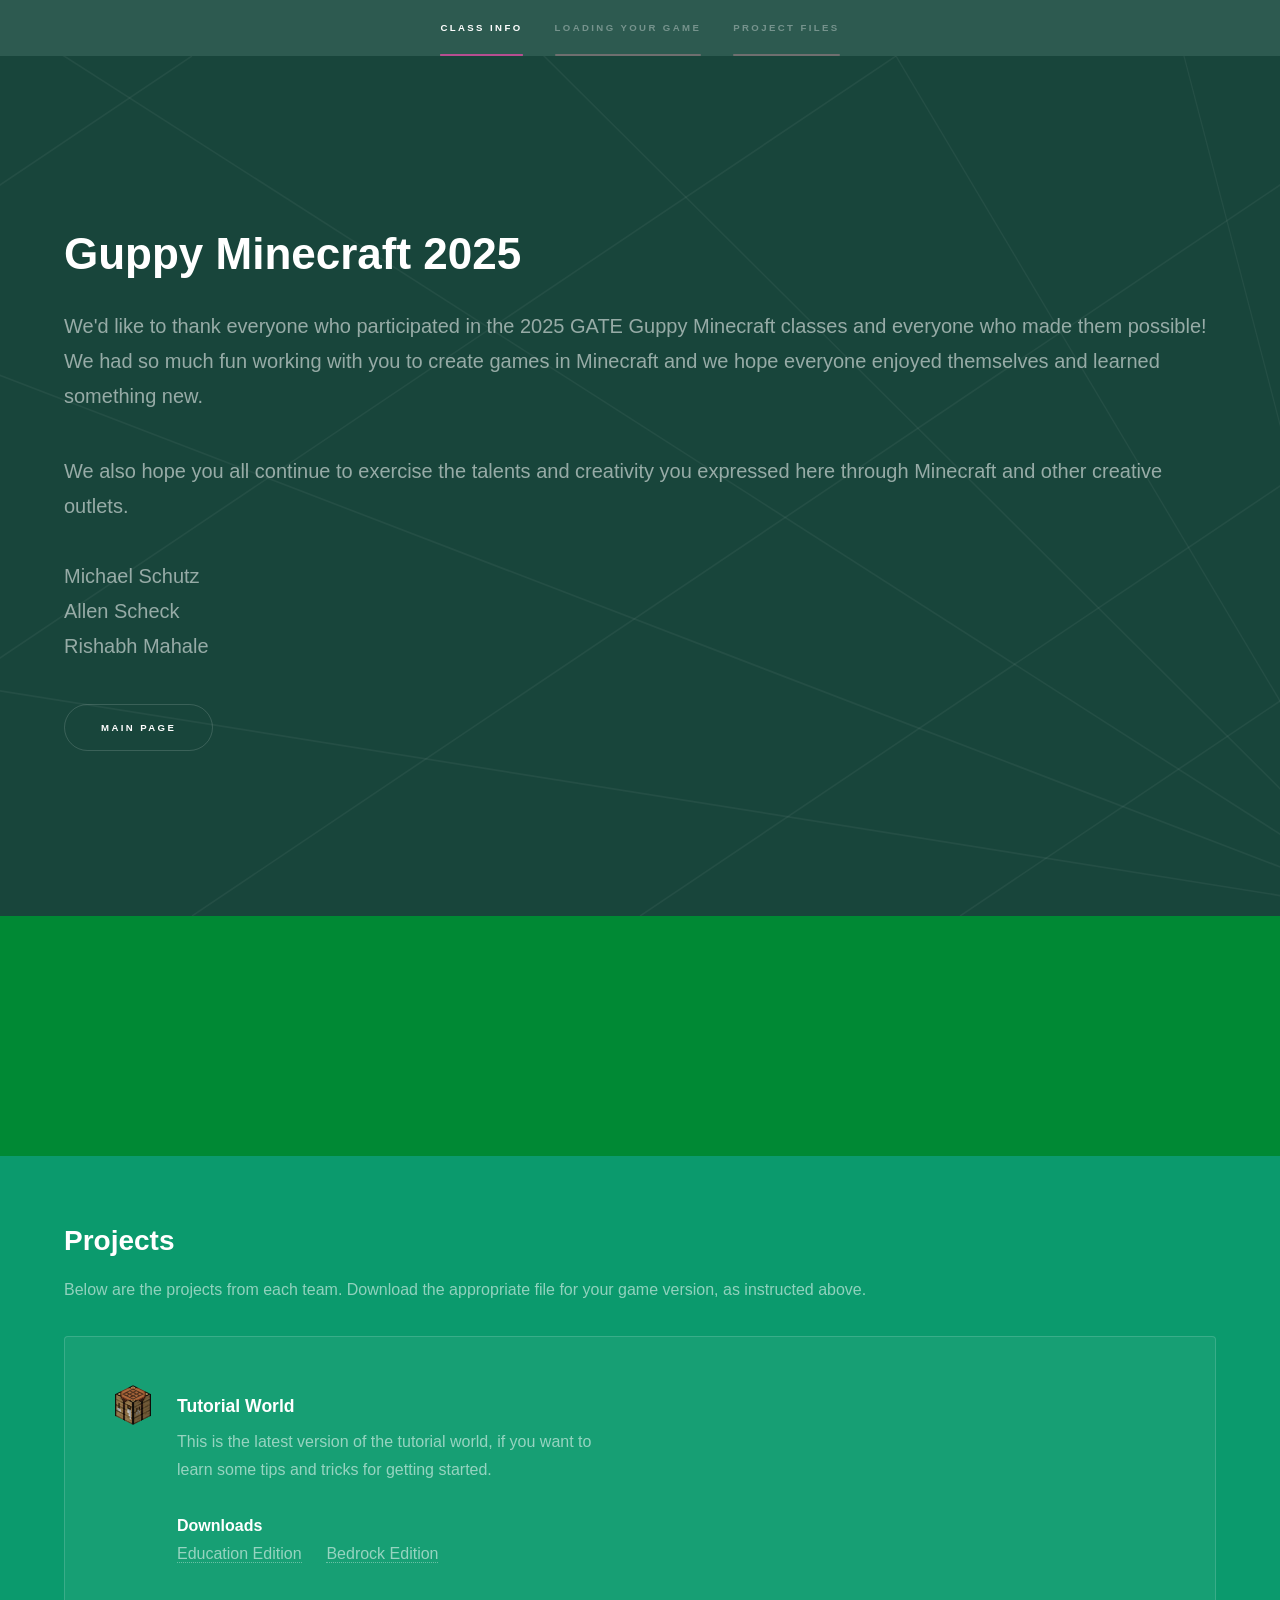
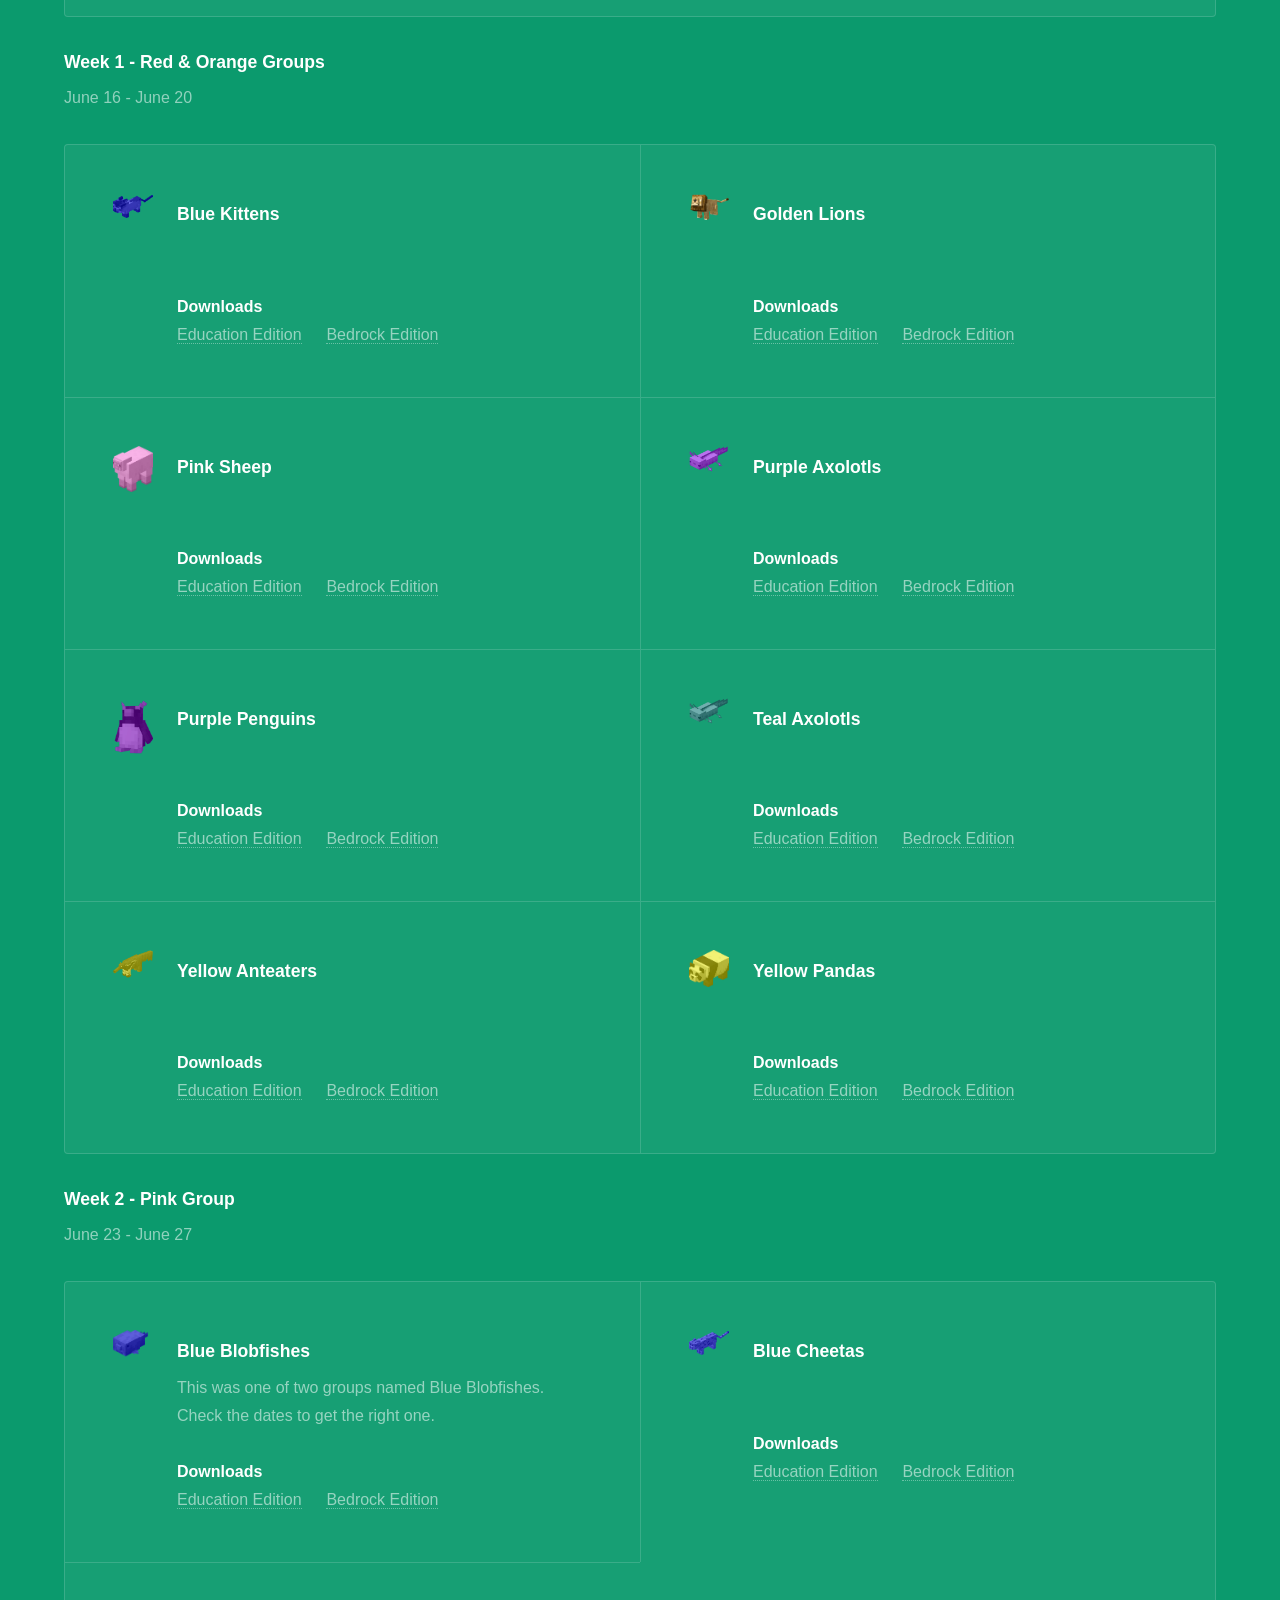
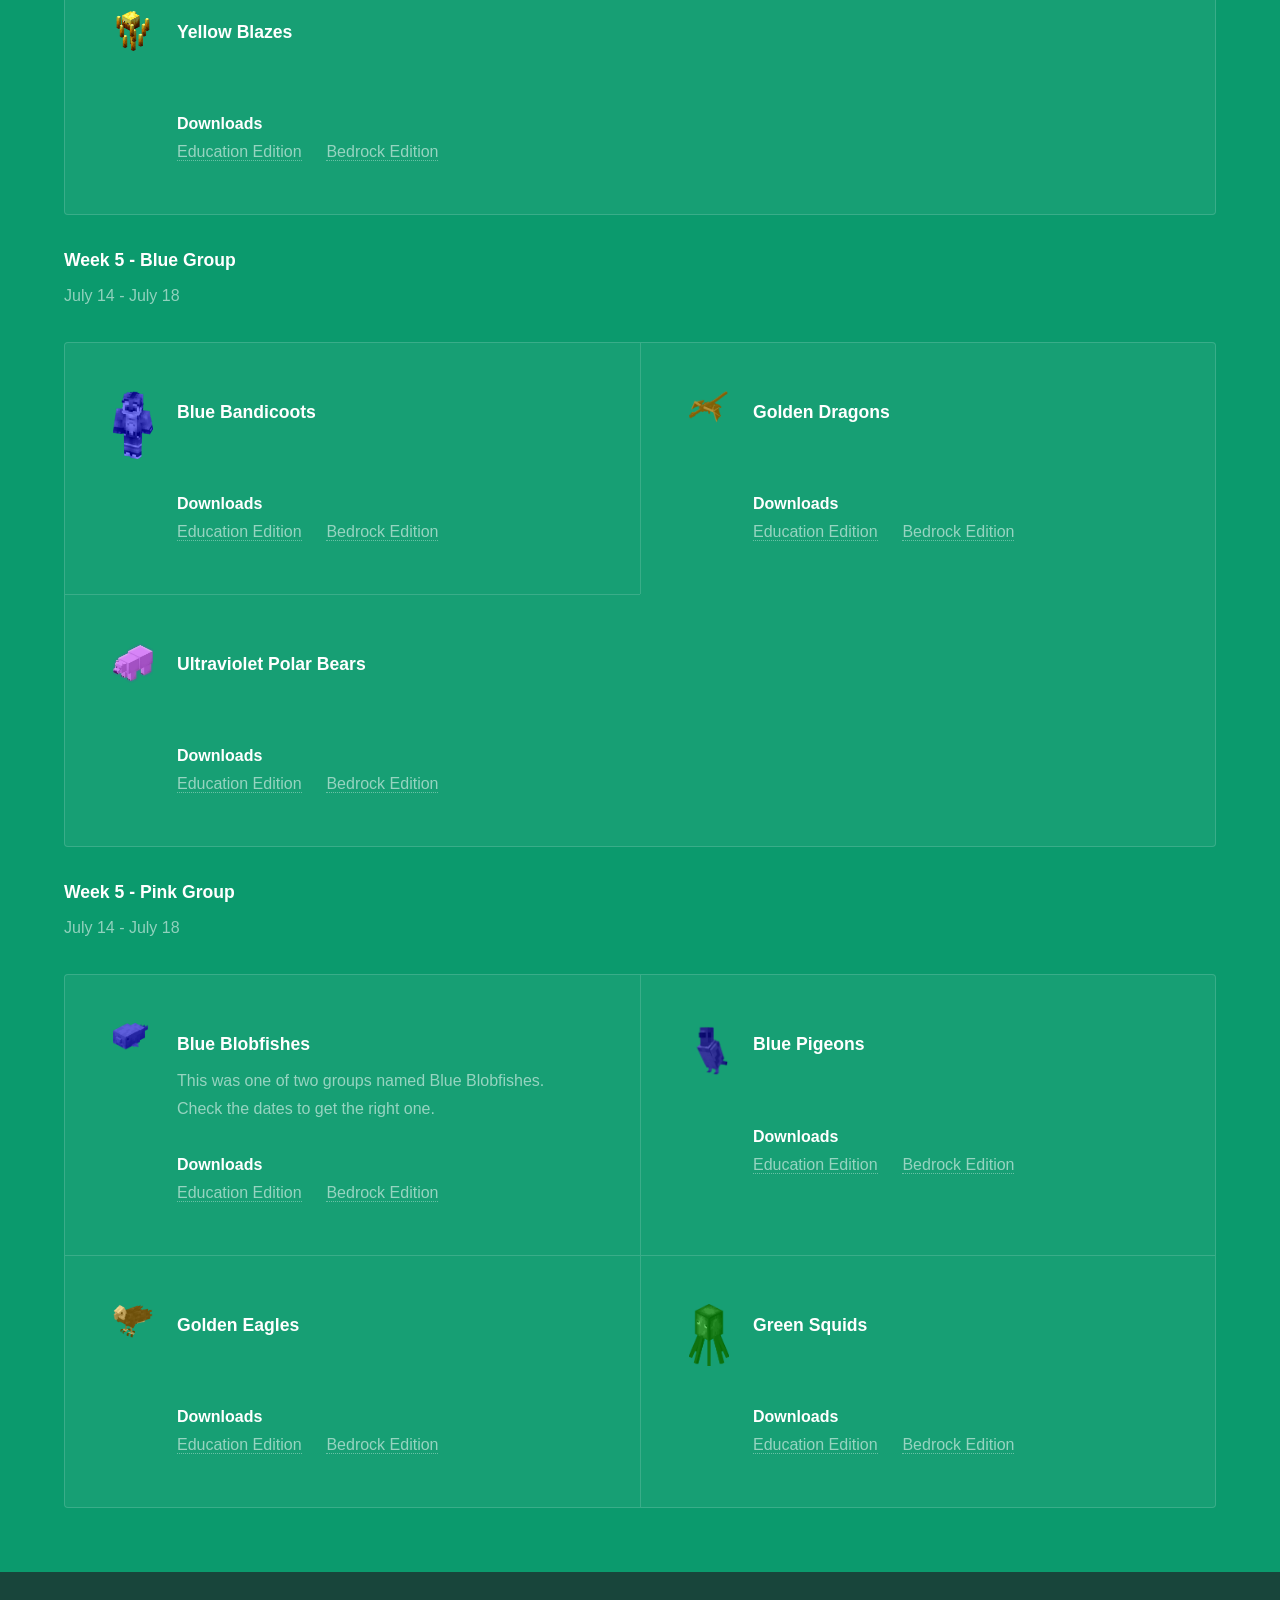
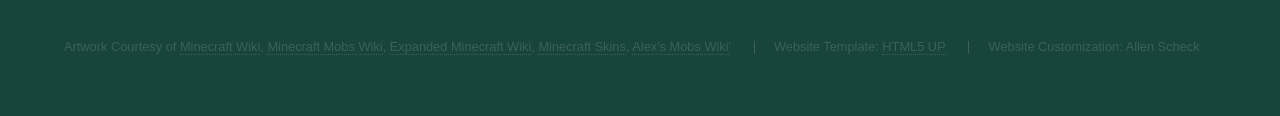
==== commit dc04dad0: "Clarification of Instructions" ====
--- a/2025.html
+++ b/2025.html
@@ -53,44 +53,8 @@
 					<section id="one" class="wrapper style2 fade-up">
 					<div class="inner">
 					<h2>Loading Your Game</h2>
-							<p>We've sorted download files below which should allow you to continue work on your world and check out your teammate's worlds. Importing the games will depend on what version you have.
-							<details>
-								<summary>Minecraft Education</summary>
-								<div style="margin-left:5%;">
-									This is the version we used to build the game. It is generally only available to educators, but you may have a license through your school.<br>
-									Download the Education Edition file and double click the file or use the <b>Import</b> button in-game.
-								</div>
-							</details>
-							<details>
-								<summary>Minecraft Bedrock Edition on PC</summary>
-								<div style="margin-left:5%;">
-									Minecraft Education does not officially support conversion to Bedrock but we used a third-party tool to convert the maps and they appear to be fully-intact even including features that are normally exclusive to Education Edition (like NPCs).<br>
-									Download the Bedrock file and double click the file or use the <b>Import</b> button in-game.
-								</div>
-							</details>
-							<details>
-								<summary>Minecraft Bedrock Edition on Console or Mobile</summary>
-								<div style="margin-left:5%;">
-									Importing the map to console or mobile <b>can be done</b>, but it's kind of complicated.
-									
-									<ol>
-										<li>You (or a friend) will need a copy of Bedrock Edition on PC.</li>
-										<li>Import the file to PC following the instructions above.</li>
-										<li>Click the edit button next to the imported world.</li>
-										<li>Click <b>Play on Realms</b>. This will create a <a href="https://www.minecraft.net/en-us/realms">Minecraft Realms Server</a> (An official Minecraft Service that provides server hosting for a monthly fee - currently starting at $4 a month. If you have never used it before, you should have access to a free trial.)</li>
-										<li>Invite the account on your console or mobile device to the realm.</li>
-										<li>Click the edit button next to the Realm on the console or mobile device and select <b>Download</b>.</li>
-									</ol>
-								</div>
-							</details>
-							<details>
-								<summary>Minecraft Java Edition</summary>
-								<div style="margin-left:5%;">
-									This is the original version of Minecraft, which does not receive the same updates as the Bedrock Edition and is less compatibile.<br>
-									It is possible to convert the file using a 3rd-party tool called <a href="https://www.chunker.app/">Chunker</a>, <i>(which is not an official Minecraft product, but is generally trusted by the community.)</i>
-									We attempted to convert some of the files with Chunker, but they were missing a lot of the essential elements that are exclusive to Bedrock and Education Edition and added some strange structures due to misreading map heights, so we have not included those. You are welcome to attempt to convert the files yourself, but they may still require a lot of changes before they're playable again.
-								</div>
-							</details>
+							<p>We've sorted download files below which should allow you to continue work on your world and check out your teammate's worlds. Importing the games will depend on what version you have. Please see the <a href="index">homepage of this site</a> for instructions on importing your game.
+						
 							</p>
 					</div>
 					</section>
